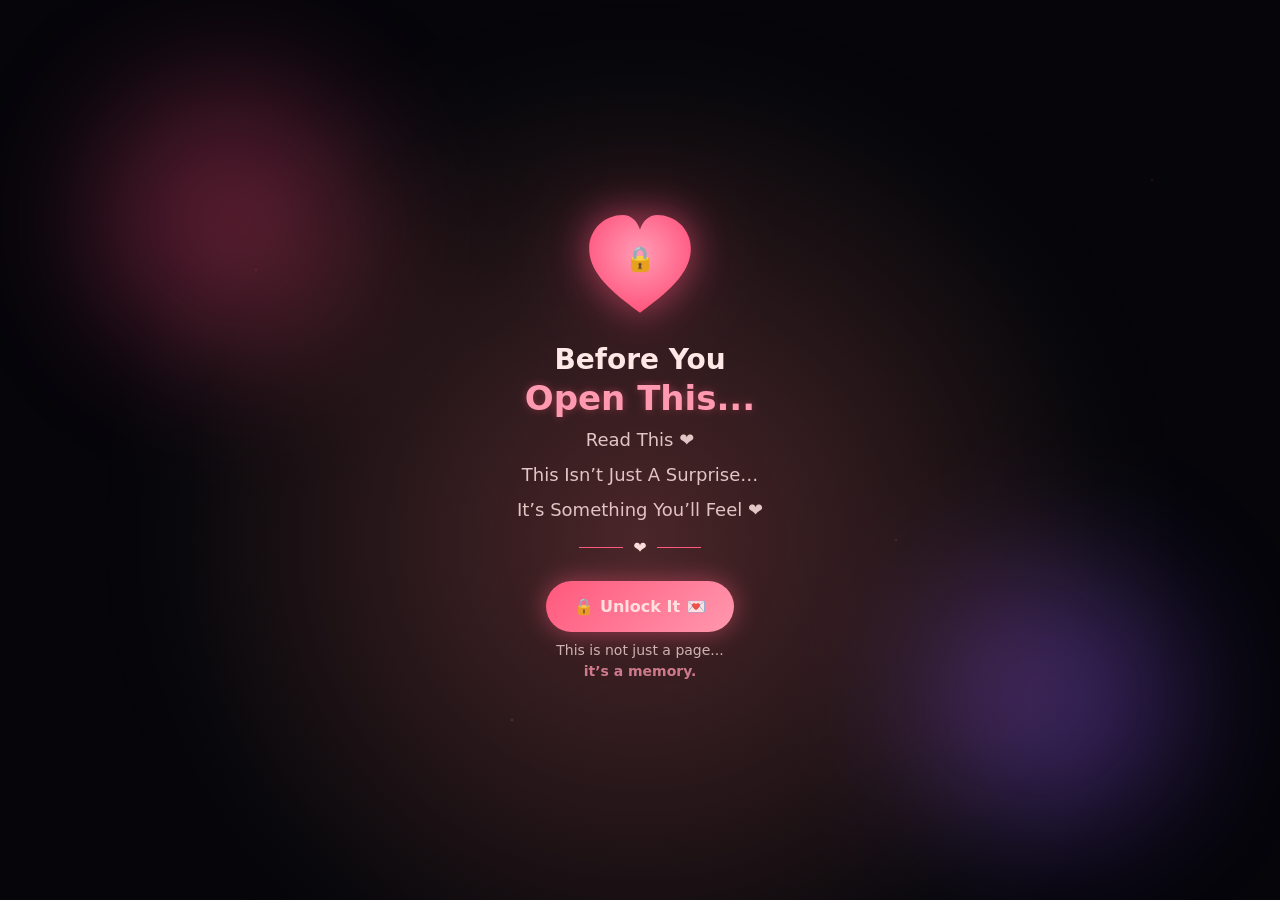
==== index.html @ d8cc1ef9 "Update index.html" ====
<!DOCTYPE html>
<html lang="en">
<head>
  <meta charset="UTF-8" />
  <meta name="viewport" content="width=device-width, initial-scale=1.0" />

  <title>For Priya ❤</title>

  <link rel="stylesheet" href="./css/intro.css" />
</head>
<body>
  <audio id="music" loop>
  <source src="./assets/audio/music.mp3" type="audio/mpeg">
</audio>
  <!-- SCREEN 1: LOCK -->
  <main id="lockScreen" class="screen lock-screen">
    <div class="bg-stars"></div>
    <div class="soft-glow glow-one"></div>
<div class="soft-glow glow-two"></div>
    <div class="flash" id="flash"></div>

<div class="heart-particles">
  <span>❤</span>
  <span>♡</span>
  <span>❤</span>
  <span>♡</span>
  <span>❤</span>
  <span>❤</span>
  <span>♡</span>
  <span>❤</span>
  <span>♡</span>
  <span>❤</span>
</div>

    <div class="lock-content">
      <div class="heart-lock">
        <div class="heart-shape">
  <svg viewBox="0 0 100 100" class="heart-svg">
    <defs>
      <radialGradient id="heartGrad" cx="50%" cy="40%" r="60%">
        <stop offset="0%" stop-color="#ff9fbd"/>
        <stop offset="100%" stop-color="#ff4d7d"/>
      </radialGradient>
    </defs>

   <path d="M50 91
  C21 70 9 56 9 39
  C9 23 22 12 36 12
  C43 12 48 17 50 24
  C52 17 57 12 64 12
  C78 12 91 23 91 39
  C91 56 79 70 50 91Z"
  fill="url(#heartGrad)"/>
  </svg>

  <div class="lock-icon">🔒</div>
</div>
        <div class="lock-icon">🔒</div>
      </div>
      <div class="confetti-layer">
  <span></span><span></span><span></span><span></span><span></span>
  <span></span><span></span><span></span><span></span><span></span>
  <span></span><span></span>
</div>

      <h1 class="hero-text">
  Before You<br><span>Open This...</span><br>
  <small>Read This ❤<br>This Isn’t Just A Surprise…<br>
It’s Something You’ll Feel ❤</small>
</h1>

      <div class="divider">
        <span></span>
        <b>❤</b>
        <span></span>
      </div>

      <button id="openBtn" class="primary-btn" type="button">
  🔒 Unlock It 💌
</button>

      <p class="emotional-line">
  This is not just a page...<br>
  <span>it’s a memory.</span>
</p>
    </div>
  </main>

  <!-- SCREEN 2: BIRTHDAY -->
  <section id="birthdayScreen" class="screen birthday-screen">
   <div class="cinematic-text">
  <p class="line1">Wait...</p>
  <p class="line2">This is not just a surprise</p>
  <p class="line3">It's something I made for you</p>

  <button id="boxBtn" class="box-btn" type="button" onclick="openBox()">
  🎁 Open The Box
</button>
</div>
    <div class="bg-stars"></div>

    <div class="balloon balloon-left"></div>
    <div class="balloon balloon-right"></div>
    <div class="balloon balloon-small-left"></div>
    <div class="balloon balloon-small-right"></div>

    <div class="birthday-content">
      <p class="top-label">WISHING YOU A VERY</p>

      <h2 class="birthday-title">
        Happy Birthday<br><span>Priya♡</span>
      </h2>

      <p class="birthday-line">
  Not just today...<br>
  every moment with you feels special 💖
</p>

    <div class="cake-wrap intro-svg-cake-wrap">
  <div class="intro-cake-card">
    <div class="intro-cake-stage" aria-label="Animated cake for Priya">
   <div class="cake">
        <div class="fuego"></div>
        <div class="fuego"></div>
        <div class="fuego"></div>
        <div class="fuego"></div>
        <div class="fuego"></div>
      </div>
      <svg id="cake" version="1.1" x="0px" y="0px" width="200px" height="500px" viewBox="0 0 200 500" enable-background="new 0 0 200 500" xml:space="preserve">
        <path fill="#a88679" d="M173.667-13.94c-49.298,0-102.782,0-147.334,0c-3.999,0-4-16.002,0-16.002
        c44.697,0,96.586,0,147.334,0C177.667-29.942,177.668-13.94,173.667-13.94z">
            <animate id="bizcocho_3" attributeName="d" calcMode="spline" keySplines="0 0 1 1; 0 0 1 1" begin="relleno_2.end" dur="0.3s" fill="freeze" values="
                              M173.667-13.94c-49.298,0-102.782,0-147.334,0c-3.999,0-4-16.002,0-16.002
        c44.697,0,96.586,0,147.334,0C177.667-29.942,177.668-13.94,173.667-13.94z
                              ;
                              M173.667,411.567c-47.995,12.408-102.955,12.561-147.334,0
        c-3.848-1.089-0.189-16.089,3.661-15.002c44.836,12.66,90.519,12.753,139.427,0.07
        C173.293,395.631,177.541,410.566,173.667,411.567z
                              ;
                              M173.667,427.569c-49.795,0-101.101,0-147.334,0c-3.999,0-4-16.002,0-16.002
        c46.385,0,97.539,0,147.334,0C177.668,411.567,177.667,427.569,173.667,427.569z
                              " />
        </path>
        <path fill="#8b6a60" d="M100-178.521c1.858,0,3.364,1.506,3.364,3.363c0,0,0,33.17,0,44.227
        c0,19.144,0,57.431,0,76.574c0,10.152,0,40.607,0,40.607c0,1.858-1.506,3.364-3.364,3.364l0,0c-1.858,0-3.364-1.506-3.364-3.364c0,0,0-30.455,0-40.607c0-19.144,0-57.432,0-76.575c0-11.057,0-44.226,0-44.226C96.636-177.015,98.142-178.521,100-178.521
        L100-178.521z">
            <animate id="relleno_2" attributeName="d" calcMode="spline" keySplines="0 0 1 1; 0 0 1 1; 0 0 0.58 1" begin="bizcocho_2.end" dur="0.5s" fill="freeze" values="
                              M100-178.521c1.858,0,3.364,1.506,3.364,3.363c0,0,0,33.17,0,44.227
        c0,19.144,0,57.431,0,76.574c0,10.152,0,40.607,0,40.607c0,1.858-1.506,3.364-3.364,3.364l0,0c-1.858,0-3.364-1.506-3.364-3.364c0,0,0-30.455,0-40.607c0-19.144,0-57.432,0-76.575c0-11.057,0-44.226,0-44.226C96.636-177.015,98.142-178.521,100-178.521
        L100-178.521z
                              ;
                              M100,267.257c1.858,0,3.364,1.506,3.364,3.363c0,0,0,33.17,0,44.227
        c0,19.143,0,57.43,0,76.574c0,10.151,0,40.606,0,40.606c0,1.858-1.506,3.364-3.364,3.364l0,0c-1.858,0-3.364-1.506-3.364-3.364
        c0,0,0-30.455,0-40.606c0-19.145,0-57.432,0-76.576c0-11.057,0-44.225,0-44.225C96.636,268.763,98.142,267.257,100,267.257
        L100,267.257z
                              ;
                              M93.928,405.433c-0.655,6.444-0.102,9.067,2.957,11.798c0,0,8.083,5.571,16.828,3.503
        c18.629-4.406,43.813,6.194,50.792,7.791c14.75,3.375,9.162,6.867,9.162,6.867c-2.412,2.258-58.328,0-73.667,0l0,0
        c-1.858,0-69.995,2.133-73.667,0c0,0-3.337-2.439,6.172-5.992c11.375-4.25,52.875,8.822,47.139-9.442
        c-6.333-20.167,5.226-21.514,5.226-21.514c3.435-0.915,12.78-6.663,10.923-0.546L93.928,405.433z
                              ;
                              M102.242,427.569c5.348,0,14.079,0,17.462,0c0,0,17.026,0,27.504,0
        c19.143,0,20.39-3.797,26.459,0c3,1.877,0,7.823,0,7.823c-2.412,2.258-58.328,0-73.667,0l0,0c-1.858,0-67.187,0-73.667,0
        c0,0-4.125-4.983,0-7.823c5.201-3.58,16.085,0,23.725,0c8.841,0,20.762,0,20.762,0c3.686,0,8.597,0,19.511,0H102.242z
                              " />
        </path>
        <path fill="#a88679" d="M173.667-15.929c-46.512,0-105.486,0-147.334,0c-3.999,0-4-16.002,0-16.002
        c43.566,0,97.96,0,147.334,0C177.667-31.931,177.666-15.929,173.667-15.929z">
            <animate id="bizcocho_2" attributeName="d" calcMode="spline" keySplines="0 0 1 1; 0 0 1 1; 0.25 0 0.58 1" begin="relleno_1.end" dur="0.5s" fill="freeze" values="
                              M173.667-15.929c-46.512,0-105.486,0-147.334,0c-3.999,0-4-16.002,0-16.002
        c43.566,0,97.96,0,147.334,0C177.667-31.931,177.666-15.929,173.667-15.929z
                              ;
                              M173.434,445.393c-47.269,8.001-105.245,8.001-147.334,0c-3.929-0.747-0.692-16.543,3.243-15.824
        c43.828,8.001,92.165,8.001,140.739,0C174.029,428.918,177.377,444.726,173.434,445.393z
                              ;
                              M173.667,449.514c-47.576-5.454-102.799-5.744-147.333,0c-3.966,0.512-3.938-15.297,0-16.002
        c43.683-7.823,97.646-8.026,147.333,0C177.616,434.15,177.642,449.969,173.667,449.514z
                              ;
                              M173.667,451.394c-49.298,0-102.782,0-147.334,0c-3.999,0-4-16.002,0-16.002
        c44.697,0,96.586,0,147.334,0C177.667,435.392,177.668,451.394,173.667,451.394z
                              " />
        </path>
        <path fill="#8b6a60" d="M101.368-73.685c0,12.164,0,15.18,0,28.519c0,22.702,0-13.661,0,8.304c0,14.48,0,18.233,0,30.512
        c0,1.753-2.958,1.847-2.958,0c0-12.68,0-16.277,0-30.401c0-21.983,0,11.66,0-8.305c0-13.027,0-15.992,0-28.628
        C98.411-75.883,101.368-75.592,101.368-73.685z">
            <animate id="relleno_1" attributeName="d" calcMode="spline" keySplines="0 0 1 1; 0 0 1 1; 0 0 0.6 1" begin="bizcocho_1.end" dur="0.5s" fill="freeze" values="
                              M101.368-73.685c0,12.164,0,15.18,0,28.519c0,22.702,0-13.661,0,8.304c0,14.48,0,18.233,0,30.512
        c0,1.753-2.958,1.847-2.958,0c0-12.68,0-16.277,0-30.401c0-21.983,0,11.66,0-8.305c0-13.027,0-15.992,0-28.628
        C98.411-75.883,101.368-75.592,101.368-73.685z
                              ;
                              M101.368,350.885c0,12.164,0,65.18,0,78.518c0,22.703,0-33.66,0-11.695c0,14.48,0,28.232,0,40.512
        c0,1.753-2.958,1.847-2.958,0c0-12.68,0-26.277,0-40.402c0-21.982,0,31.66,0,11.695c0-13.027,0-65.992,0-78.627
        C98.411,348.686,101.368,348.977,101.368,350.885z
                              ;
                              M128.38,447.567c37.626,6.312,39.303,13.658,26.833,12.833c-22.653-1.499-13.636-0.831-23.302-0.831
        c-14.48,0-17.884,0-30.163,0c-2.087,0-2.068,0-3.915,0c-13.333,0-8.963,0-23.088,0c-11.668,0-14.062,5.995-27.532,1.164
        c-12.629-4.529,38.667-3.167,46.833-17.333C100.077,432.94,105.546,443.736,128.38,447.567z
                              ;
                              M173.667,451.394c2.875,0,2.997,9.257,0,9.131c-22.662-0.956-32.09-0.956-41.756-0.956
        c-14.48,0-17.884,0-30.163,0c-2.087,0-2.068,0-3.915,0c-13.333,0-8.963,0-23.088,0c-11.668,0-34.99-0.294-48.412,1.831
        c-4.109,0.65-3.01-10.006,0-10.006C37.129,451.394,149.379,451.394,173.667,451.394z
                              " />
        </path>
        <path fill="#a88679" d="M173.667,21.571c-33.174,0-111.467,0-147.334,0c-4,0-4-16.002,0-16.002c39.836,0,105.982,0,147.334,0
        C177.668,5.569,177.667,21.571,173.667,21.571z">
            <animate id="bizcocho_1" attributeName="d" calcMode="spline" keySplines="0 0 1 1; 0 0 1 1; 0 0 1 1; 0.25 0 1 1; 0 0 1 1; 0.25 0 0.6 1" begin="4s" dur="0.8s" fill="freeze" values="
                              M173.667,21.571c-33.174,0-111.467,0-147.334,0c-4,0-4-16.002,0-16.002c39.836,0,105.982,0,147.334,0
        C177.668,5.569,177.667,21.571,173.667,21.571z
                              ;
                              M173.667,459.569c-33.197,16.002-110.782,16.002-147.334,0c-3.664-1.604,1.614-15.617,5.337-14.153
        c40.702,16.002,94.289,16.104,136.505,0.103C171.917,444.1,177.271,457.832,173.667,459.569z
                              ;
                              M171.817,475.571c-39.361-3.001-105.438-2.571-143.556,0c-3.991,0.27-7.377-14.736-3.387-15.014
        c41.553-2.888,104.421-3.121,150.51-0.233C179.378,460.574,175.806,475.875,171.817,475.571z
                              ;
                              M171.817,459.564c-38.8-12.188-104.504-13.762-143.556,0c-3.772,1.329-7.961-12.604-4.178-13.905
        c40.864-14.064,105.114-15.52,151.918-0.973C179.822,445.874,175.634,460.762,171.817,459.564z
                              ;
                              M173.667,475.571c-46.376-5.005-105.924-4.003-147.334,0c-3.981,0.385-3.479-15.421,0.479-16.002
        c43.087-6.327,97.705-7.083,146.855,0.438C177.621,460.613,177.644,476,173.667,475.571z
                              ;
                              M173.667,474.117c-46.376,1.866-105.638,2.01-147.334,0c-3.995-0.192-3.52-16.144,0.479-16.002
        c43.794,1.55,96.341,1.541,145.723,0C176.532,457.99,177.663,473.956,173.667,474.117z
                              ;
                              M173.667,475.571c-46.512,0-105.486,0-147.334,0c-3.999,0-4-16.002,0-16.002c43.566,0,97.96,0,147.334,0
        C177.667,459.569,177.666,475.571,173.667,475.571z
                              " />
        </path>
        <path fill="#fefae9" d="M104.812,113.216c0,3.119-2.164,5.67-4.812,5.67c-2.646,0-4.812-2.551-4.812-5.67c0-5.594,0-16.782,0-22.375
      c0-5.143,0-15.427,0-20.568c0-7.333,0-21.998,0-29.33c0-5.523,0-16.569,0-22.092c0-3.295,0-9.885,0-13.181
      C95.188,2.551,97.353,0,100,0c2.648,0,4.812,2.551,4.812,5.669c0,3.248,0,9.743,0,12.991c0,5.428,0,16.284,0,21.711
      c0,7.618,0,22.854,0,30.472c0,4.952,0,14.854,0,19.807C104.812,96.292,104.812,107.576,104.812,113.216z">
            <animate id="crema" attributeName="d" calcMode="spline" keySplines="0 0 1 1; 0 0 1 1; 0 0 1 1; 0.25 0 1 1; 0 0 1 1; 0 0 0.58 1" begin="bizcocho_3.end" dur="2s" fill="freeze" values="
                              M104.812,113.216c0,3.119-2.164,5.67-4.812,5.67c-2.646,0-4.812-2.551-4.812-5.67c0-5.594,0-16.782,0-22.375
      c0-5.143,0-15.427,0-20.568c0-7.333,0-21.998,0-29.33c0-5.523,0-16.569,0-22.092c0-3.295,0-9.885,0-13.181
      C95.188,2.551,97.353,0,100,0c2.648,0,4.812,2.551,4.812,5.669c0,3.248,0,9.743,0,12.991c0,5.428,0,16.284,0,21.711
      c0,7.618,0,22.854,0,30.472c0,4.952,0,14.854,0,19.807C104.812,96.292,104.812,107.576,104.812,113.216z
                              ;
                              M104.812,405.897c0,3.119-2.164,5.67-4.812,5.67c-2.646,0-4.812-2.551-4.812-5.67c0-5.594,0-16.782,0-22.376
      c0-5.143,0-15.426,0-20.568c0-7.332,0-21.997,0-29.33c0-5.522,0-16.568,0-22.092c0-3.295,0-9.885,0-13.181
      c0-3.118,2.165-5.669,4.812-5.669c2.648,0,4.812,2.551,4.812,5.669c0,3.247,0,9.743,0,12.991c0,5.428,0,16.283,0,21.711
      c0,7.618,0,22.854,0,30.473c0,4.951,0,14.854,0,19.807C104.812,388.972,104.812,400.256,104.812,405.897z
                              ;
                              M111.873,411.567c-3.119,0-9.226,0-11.874,0c-2.646,0-7.748,0-10.867,0c-7.086,0-12.698,0-18.292,0
      c-6.592,0-12.871,7.371-19.166,3.008c-10.043-6.961-7.776-10.169,2.991-17.745c12.61-8.873,27.713,1.994,25.919-7.531
      c-2.589-13.742,11.008-14.513,11.365-17.789c0.441-4.051,4.235-11.107,8.051-8.175c3.113,2.393,1.007,8.008,0,13.159
      c-1.871,9.569,8.058,2.113,9.494,14.155c2.592,21.732,21.184-0.675,29.309,7.976c5.216,5.553,18.413,5.552,15.426,12.942
      c-3.131,7.745-15.825-4.369-23.8,2.903C126.261,418.271,118.301,411.567,111.873,411.567z
                              ;
                              M111.873,411.567c-3.119,0-9.226,0-11.874,0c-2.646,0-9.734,4.069-12.853,4.069
      c-7.086,0-10.712-4.069-16.306-4.069c-6.592,0-12.12,6.013-19.166,3.008c-7.053-3.008-7.458,2.026-18.659,1.165
      c-6.832-0.525-7.522-3.034-7.533-6.265c-0.037-10.336,22.073-2.452,36.613-2.628c10.234-0.124,19.856-1.439,37.905-2.102
      c16.642-0.61,32.699,1.552,46.009,1.927c12.438,0.351,29.663-8.99,31.532,3.315c0.773,5.093-5.605,3.342-11.211,9.579
      c-5.093,5.667-7.59-4.605-12.965-3.832c-8.269,1.189-14.962-8.537-22.937-1.265C126.261,418.271,118.301,411.567,111.873,411.567z
                              ;
                              M110.946,413.652c-2.904-1.137-8.405-2.748-12.446-0.97c-6.099,2.685-7.273,10.358-13.253,8.242
      c-7.843-2.775-8.953-5.008-14.546-5.01c-24.653-0.011-4.849,26.507-18.264,26.507c-12.377,0,5.791-33.537-19.422-26.682
      c-7.703,2.095-9.806-0.942-9.817-4.173c-0.037-10.336,24.357-4.544,38.897-4.72c10.234-0.124,19.856-1.439,37.905-2.102
      c16.642-0.61,32.699,1.552,46.009,1.927c12.438,0.351,28.973-8.865,31.532,3.315c1.449,6.896,0.318,15.624-3.874,15.624
      c-7.619,0-1.788-15.192-19.243-7.111c-7.581,3.51-15.963-9.738-26.669,1.066C120.644,426.744,118.381,416.561,110.946,413.652z
                              ;
                              M111.547,413.9c-2.969-0.956-8.775-0.949-13.167-0.5c-14.667,1.5-8.325,16.508-14.667,16.666
      c-6.667,0.166-0.167-13.5-13.013-14.151c-30.471-1.545-5.572,46.651-18.987,46.651c-12.377,0,10.333-50.166-18.667-44.5
      c-7.835,1.531-9.537-1.417-9.548-4.647c-0.037-10.336,23.675-5.177,38.215-5.353c10.234-0.124,20.618-1.671,38.667-2.333
      c16.642-0.61,32.023,1.458,45.333,1.833c12.438,0.351,33.819-8.431,33.199,4.001c-0.532,10.666,0.414,26.166-5.245,25.833
      c-7.606-0.447-2.954-31.5-19.243-18.899c-7.985,6.177-17.658-5.969-27.377,5.732C118.88,434.066,121.38,417.067,111.547,413.9z
                              ;
                              M111.547,415.233c-6.667-0.834-9.667,4.667-13.833,3.333c-19.649-6.291-8.158,22.176-14.5,22.334
      c-6.667,0.166,2.833-18-13.333-22.167c-29.544-7.615-9.667,43.833-20.167,43.833c-10.333,0,8.004-55.006-16.833-39
      c-7.5,4.833-9.508-3.78-9.299-7.004c0.799-12.329,23.592-7.153,38.132-7.329c10.234-0.124,20.238-1.505,38.287-2.167
      c16.642-0.61,32.903,1.125,46.213,1.5c12.438,0.351,35.058-5.579,31.863,6.451c-5.532,20.833,1.25,28.216-4.409,27.883
      c-7.606-0.447-6.058-37.895-20.62-23.333c-10.167,10.166-15.972-0.747-25,12C119.547,443.568,121.798,416.515,111.547,415.233z
                              " />
        </path>
        <rect x="10" y="475.571" fill="#fefae9" width="180" height="4" />
      </svg>
      <div class="cake-sparkles">
  <span></span><span></span><span></span><span></span><span></span>
  <span></span><span></span><span></span>
</div>

    </div>
  </div>
</div>

      <button id="mainBtn" class="main-btn">
        Open Main Surprise 🎁
      </button>

      <p class="tiny-note birthday-note">Something amazing is inside ❤</p>
    </div>
  </section>

  <script src="./js/intro.js"></script>
</body>
</html>
---- css/intro.css ----
/* RESET */
*{
  margin:0;
  padding:0;
  box-sizing:border-box;
  font-family:system-ui,-apple-system,sans-serif;
}

body{
  background:#05050a;
  color:#fff;
  overflow:hidden;
}

/* COMMON SCREEN */
.screen{
  position:fixed;
  inset:0;
  display:flex;
  align-items:center;
  justify-content:center;
  text-align:center;
  overflow:hidden;
}

/* BACKGROUND */
.bg-stars{
  position:absolute;
  inset:0;
  background-image:
    radial-gradient(2px 2px at 20% 30%, #ff4d7d, transparent),
    radial-gradient(2px 2px at 70% 60%, #ff9fbd, transparent),
    radial-gradient(2px 2px at 40% 80%, #fff, transparent),
    radial-gradient(2px 2px at 90% 20%, #ff4d7d, transparent);
  opacity:.15;
  animation:floatStars 10s linear infinite;
}

@keyframes floatStars{
  from{transform:translateY(0);}
  to{transform:translateY(-40px);}
}

.soft-glow{
  position:absolute;
  width:260px;
  height:260px;
  border-radius:50%;
  filter:blur(70px);
  opacity:.35;
  pointer-events:none;
}

.glow-one{
  top:10%;
  left:8%;
  background:#ff4d7d;
  animation:glowMoveOne 7s ease-in-out infinite;
}

.glow-two{
  bottom:8%;
  right:8%;
  background:#9b5cff;
  animation:glowMoveTwo 8s ease-in-out infinite;
}

@keyframes glowMoveOne{
  0%,100%{transform:translate(0,0) scale(1);}
  50%{transform:translate(30px,20px) scale(1.15);}
}

@keyframes glowMoveTwo{
  0%,100%{transform:translate(0,0) scale(1);}
  50%{transform:translate(-25px,-20px) scale(1.1);}
}

/* LOCK SCREEN */
.lock-screen{
  transition:opacity .65s ease, transform .65s ease, filter .65s ease;
}

.lock-screen.hide-lock{
  opacity:0;
  transform:scale(1.05);
  filter:blur(10px);
  pointer-events:none;
}

.lock-content{
  position:relative;
  z-index:2;
  max-width:330px;
  padding:20px;
}

.hero-text{
  font-weight:700;  
  font-size:28px;
  line-height:1.25;
  margin-bottom:12px;
}
.hero-text small{
  font-size:16px;
  opacity:.65;
}

.hero-text span{
  font-size:34px;
  color:#ff9fbd;
  text-shadow:0 0 8px rgba(255,77,125,.4);
}

.hero-text small{
  font-size:18px;
  font-weight:500;
  opacity:.85;
}

.divider{
  display:flex;
  align-items:center;
  justify-content:center;
  gap:10px;
  margin:14px 0 16px;
}

.divider span{
  width:44px;
  height:1px;
  background:#ff4d7d;
}

.emotional-line{
  margin:8px 0 18px;
  font-size:14px;
  line-height:1.5;
  opacity:.75;
}

.emotional-line span{
  color:#ff9fbd;
  font-weight:700;
}

.primary-btn{
  margin-top:8px;
  padding:16px 28px;
  border:none;
  border-radius:999px;
  background:linear-gradient(135deg,#ff4d7d,#ff9fbd);
  color:#fff;
  font-size:16px;
  font-weight:800;
  cursor:pointer;

  box-shadow:0 0 25px rgba(255,77,125,.5);

  /* 👇 NEW */
  transform:translateY(0);
  transition:all .25s ease;

  animation:buttonGlow 2s ease-in-out infinite;
}
.primary-btn:hover{
  transform:translateY(-3px) scale(1.03);
  box-shadow:0 12px 40px rgba(255,77,125,.7);
}

.primary-btn:active{
  transform:translateY(2px) scale(.97);
}

@keyframes buttonGlow{
  0%,100%{box-shadow:0 0 25px rgba(255,77,125,.5);}
  50%{box-shadow:0 0 45px rgba(255,77,125,.9);}
}

.tiny-note{
  font-size:12px;
  margin-top:12px;
  opacity:.65;
}

/* FLOATING HEARTS */
.heart-particles span{
  position:absolute;
  bottom:-40px;
  color:#ff9fbd;
  font-size:18px;
  opacity:.45;
   animation:heartFloat 7s linear infinite, heartScale 3s ease-in-out infinite;
}

.heart-particles span:nth-child(1){left:12%;animation-delay:.5s;}
.heart-particles span:nth-child(2){left:30%;animation-delay:1.6s;}
.heart-particles span:nth-child(3){left:52%;animation-delay:2.4s;}
.heart-particles span:nth-child(4){left:74%;animation-delay:3.2s;}
.heart-particles span:nth-child(5){left:88%;animation-delay:4.1s;}

@keyframes heartFloat{
  0%{transform:translateY(0) scale(.8) rotate(0deg);opacity:0;}
  20%{opacity:.6;}
  100%{transform:translateY(-110vh) scale(1.4) rotate(18deg);opacity:0;}
}
@keyframes heartScale{
  0%,100%{ transform:scale(.9); }
  50%{ transform:scale(1.2); }
}

/* BIRTHDAY SCREEN */
.birthday-screen{
  opacity:0;
  pointer-events:none;
  transform:scale(1.05);
  transition:.6s ease;
}

.birthday-screen.show{
  opacity:1;
  pointer-events:auto;
  transform:scale(1);
}

.cinematic-text{
  position:absolute;
  z-index:5;
  text-align:center;
}

.cinematic-text.hide{
  opacity:0;
  pointer-events:none;
  transition:opacity .5s ease;
}

.cinematic-text p{
  opacity:0;
  transform:translateY(20px);
  font-size:18px;
  margin:8px 0;
  animation:fadeLine 1s ease forwards;
}

.line1{animation-delay:.3s;}
.line2{animation-delay:1.2s;}
.line3{animation-delay:2.2s;}

@keyframes fadeLine{
  to{
    opacity:1;
    transform:translateY(0);
  }
}

.birthday-content{
  position:relative;
  z-index:10;
  opacity:0;
  width:100%;
  max-width:360px;
  min-height:100vh;
  padding:22px 18px;
  margin:0 auto;
  display:flex;
  flex-direction:column;
  align-items:center;
  justify-content:center;
  transition:opacity .6s ease;
}

.birthday-content.show{
  opacity:1;
}

.top-label{
  font-size:11px;
  letter-spacing:2px;
  opacity:.7;
}

.birthday-title{
  font-size:34px;
  line-height:1.15;
  margin:8px 0;
  text-shadow:0 0 20px rgba(255,77,125,.45);
}

.birthday-title span{
  color:#ff9fbd;
}

.birthday-line{
  font-size:14px;
  line-height:1.45;
  opacity:.78;
  margin-bottom:14px;
}

/* HIDE OLD BALLOONS */
.balloon{
  display:none;
}

/* FLASH */
.flash{
  position:fixed;
  inset:0;
  background:#fff;
  opacity:0;
  pointer-events:none;
  z-index:999;
}

.flash.active{
  animation:flashAnim .5s ease;
}

@keyframes flashAnim{
  0%{opacity:0;}
  30%{opacity:.12;}
  100%{opacity:0;}
}

/* SVG CAKE */
.intro-svg-cake-wrap{
  width:100%;
  display:flex;
  justify-content:center;
  align-items:center;
  margin:14px 0 34px !important;
}

.intro-cake-card{
  width:100%;
  display:flex;
  justify-content:center;
  align-items:center;
}

.intro-cake-stage{
  position:relative;
  width:240px;
  height:290px;
  margin:0 auto;
  overflow:visible !important;
  filter:
    drop-shadow(0 0 24px rgba(255,77,125,.38))
    drop-shadow(0 20px 34px rgba(0,0,0,.65));
  animation:none !important;
  transition:transform 1.2s cubic-bezier(.2,.8,.2,1);
}

.intro-cake-stage.zoom{
  transform:scale(1.08);
}

.intro-cake-stage.glow::after{
  content:"";
  position:absolute;
  left:50%;
  top:105px;
  transform:translateX(-50%);
  width:150px;
  height:90px;
  background:radial-gradient(circle, rgba(255,180,120,.45), transparent 70%);
  filter:blur(20px);
  pointer-events:none;
  z-index:20;
  opacity:0;
  animation:lightFade .8s forwards;
}

@keyframes lightFade{
  to{opacity:1;}
}

.intro-cake-stage svg{
  width:200px;
  height:500px;
  display:block;
  position:absolute;
  left:50%;
  top:0;
  transform:translateX(-50%) translateY(-620px) scale(1.38);
  transform-origin:center top;
  animation:none;
}

.intro-cake-stage.start svg{
  animation:cakeDropIn 2s cubic-bezier(.18,.9,.25,1.15) forwards;
}

@keyframes cakeDropIn{
  0%{
    transform:translateX(-50%) translateY(-620px) scale(1.38);
    opacity:0;
  }
  60%{
    transform:translateX(-50%) translateY(-385px) scale(1.38);
    opacity:1;
  }
  78%{
    transform:translateX(-50%) translateY(-410px) scale(1.38);
  }
  100%{
    transform:translateX(-50%) translateY(-395px) scale(1.38);
    opacity:1;
  }
}

/* CANDLE */
.intro-cake-stage > .cake{
  background:#fff !important;
  border-radius:10px !important;
  position:absolute !important;
  top:128px !important;
  left:50% !important;
  width:6px !important;
  height:42px !important;
  margin-left:-3px !important;
  transform:translateY(-180px);
  opacity:0;
  z-index:80 !important;
  overflow:visible !important;
}

.intro-cake-stage > .cake.drop{
  animation:candleDrop 1s cubic-bezier(.18,.9,.25,1.15) forwards;
}

@keyframes candleDrop{
  0%{
    transform:translateY(-180px);
    opacity:0;
  }
  70%{
    transform:translateY(4px);
    opacity:1;
  }
  100%{
    transform:translateY(0);
    opacity:1;
  }
}

.intro-cake-stage > .cake::before,
.intro-cake-stage > .cake::after{
  content:"";
  position:absolute;
  width:100%;
  height:2px;
  background:rgba(255,0,0,.45);
  left:0;
}

.intro-cake-stage > .cake::before{top:25%;}
.intro-cake-stage > .cake::after{top:45%;}

/* REALISTIC FLAME */
.intro-cake-stage > .cake .fuego{
  position:absolute;
  top:-26px;
  left:50%;
  width:12px;
  height:26px;
  margin-left:-6px;
  border-radius:50% 50% 45% 45%;
  background:
    radial-gradient(circle at 50% 25%, #fff9c4 0%, #ffd54f 25%, #ff8a65 55%, rgba(255,90,120,0.6) 75%, transparent 100%);
  filter:blur(.4px);
  box-shadow:
    0 0 10px rgba(255,200,120,.9),
    0 0 22px rgba(255,120,80,.6),
    0 0 36px rgba(255,80,60,.35);
  transform-origin:center bottom;
  opacity:0;
  z-index:90;
}

.intro-cake-stage > .cake.drop .fuego{
  opacity:1;
}

.intro-cake-stage > .cake.drop .fuego:nth-child(1){
  animation:flameA .32s infinite ease-in-out alternate;
}
.intro-cake-stage > .cake.drop .fuego:nth-child(2){
  animation:flameB .28s infinite ease-in-out alternate;
}
.intro-cake-stage > .cake.drop .fuego:nth-child(3){
  animation:flameC .36s infinite ease-in-out alternate;
}
.intro-cake-stage > .cake.drop .fuego:nth-child(4){
  animation:flameB .24s infinite ease-in-out alternate;
}
.intro-cake-stage > .cake.drop .fuego:nth-child(5){
  animation:flameA .40s infinite ease-in-out alternate;
}

@keyframes flameA{
  0%{
    transform:scaleY(.85) scaleX(.9) translateY(0);
    opacity:.85;
    filter:brightness(1);
  }
  50%{
    transform:scaleY(1.2) scaleX(1.05) translateY(-2px);
    opacity:1;
    filter:brightness(1.2);
  }
  100%{
    transform:scaleY(.9) scaleX(.95) translateY(1px);
    opacity:.9;
  }
}

@keyframes flameB{
  0%{
    transform:scaleY(.9) scaleX(1) translateY(0);
    opacity:.8;
  }
  50%{
    transform:scaleY(1.3) scaleX(.95) translateY(-3px);
    opacity:1;
  }
  100%{
    transform:scaleY(.85) scaleX(1.05) translateY(1px);
    opacity:.85;
  }
}

@keyframes flameC{
  0%{
    transform:scaleY(.8) scaleX(.9) translateY(0);
    opacity:.75;
  }
  50%{
    transform:scaleY(1.4) scaleX(1.1) translateY(-4px);
    opacity:1;
  }
  100%{
    transform:scaleY(.9) scaleX(.95) translateY(1px);
    opacity:.85;
  }
}

/* BUTTON */
.main-btn{
  margin-top:44px !important;
  padding:16px 28px !important;
  border:none !important;
  border-radius:999px !important;
  background:linear-gradient(135deg,#ff4d7d,#ff9fbd) !important;
  color:#fff !important;
  font-size:16px !important;
  font-weight:800 !important;
  cursor:pointer !important;
  display:none;
  box-shadow:0 0 30px rgba(255,77,125,.55) !important;
}

.main-btn.show{
  display:inline-block !important;
  animation:buttonPulse 2s ease-in-out infinite !important;
}

@keyframes buttonPulse{
  0%,100%{box-shadow:0 0 25px rgba(255,77,125,.45);}
  50%{box-shadow:0 0 45px rgba(255,77,125,.8);}
}

.birthday-note{
  margin-top:10px;
}

/* EXIT */
body.page-exit{
  animation:pageExit .65s ease forwards;
}

@keyframes pageExit{
  to{
    opacity:0;
    transform:scale(1.04);
    filter:blur(8px);
  }
}

/* ================= FINAL FIX BLOCK ================= */

/* SMALL MOBILE */
@media(max-width:380px){
  .birthday-title{
    font-size:30px;
  }

  .intro-cake-stage{
    width:220px;
    height:270px;
  }

  .intro-cake-stage svg{
    transform:translateX(-50%) translateY(-395px) scale(1.3);
  }

  .intro-cake-stage > .cake{
    top:132px !important;
  }
}

/* ===== CELEBRATION GLOW (ONLY ONE VERSION) ===== */
body::after{
  content:"";
  position:fixed;
  inset:0;
  background:
    radial-gradient(circle at 50% 60%, rgba(255,77,125,.18), transparent 55%),
    radial-gradient(circle at 50% 60%, rgba(255,210,120,.12), transparent 65%);
  pointer-events:none;
  animation:celebrationPulse 5s ease-in-out infinite;
}

@keyframes celebrationPulse{
  0%,100%{ opacity:.6; }
  50%{ opacity:1; }
}

/* ===== CONFETTI (GLOBAL, NOT INSIDE MEDIA QUERY) ===== */
.confetti-layer{
  position:fixed;
  inset:0;
  pointer-events:none;
  overflow:hidden;
  z-index:3;
}

.confetti-layer span{
  position:absolute;
  top:-20px;
  width:8px;
  height:14px;
  border-radius:2px;
  opacity:.9;
  animation:confettiFall linear infinite;
}

/* positions + colors */
.confetti-layer span:nth-child(1){left:8%;  background:#ff4d7d; animation-duration:6s; animation-delay:.5s;}
.confetti-layer span:nth-child(2){left:18%; background:#ffd36a; animation-duration:7s; animation-delay:1.2s;}
.confetti-layer span:nth-child(3){left:28%; background:#6ad8ff; animation-duration:5.5s; animation-delay:.8s;}
.confetti-layer span:nth-child(4){left:38%; background:#ff9fbd; animation-duration:6.8s; animation-delay:1.6s;}
.confetti-layer span:nth-child(5){left:48%; background:#9b5cff; animation-duration:7.2s; animation-delay:.3s;}
.confetti-layer span:nth-child(6){left:58%; background:#ffd36a; animation-duration:6.2s; animation-delay:1.1s;}
.confetti-layer span:nth-child(7){left:68%; background:#6ad8ff; animation-duration:5.8s; animation-delay:.6s;}
.confetti-layer span:nth-child(8){left:78%; background:#ff4d7d; animation-duration:6.5s; animation-delay:1.4s;}
.confetti-layer span:nth-child(9){left:88%; background:#ff9fbd; animation-duration:7s; animation-delay:.9s;}
.confetti-layer span:nth-child(10){left:22%; background:#9b5cff; animation-duration:6.4s; animation-delay:1.7s;}
.confetti-layer span:nth-child(11){left:62%; background:#ffd36a; animation-duration:5.9s; animation-delay:.2s;}
.confetti-layer span:nth-child(12){left:82%; background:#6ad8ff; animation-duration:6.7s; animation-delay:1.3s;}

@keyframes confettiFall{
  0%{ transform:translateY(-10px) rotate(0deg); opacity:0; }
  10%{ opacity:1; }
  100%{ transform:translateY(110vh) rotate(360deg); opacity:0; }
}
/* ===== FINAL POLISH: CAKE SPARKLES ===== */
.cake-sparkles{
  position:absolute;
  left:50%;
  top:135px;
  width:190px;
  height:120px;
  transform:translateX(-50%);
  pointer-events:none;
  z-index:95;
}

.cake-sparkles span{
  position:absolute;
  width:5px;
  height:5px;
  border-radius:50%;
  background:#ffe6a7;
  box-shadow:0 0 14px rgba(255,220,140,.9);
  opacity:0;
  animation:sparklePop 1.8s ease-in-out infinite;
  animation-delay:4.1s;
}

.cake-sparkles span:nth-child(1){left:14%; top:20%;}
.cake-sparkles span:nth-child(2){left:28%; top:5%; animation-delay:4.3s;}
.cake-sparkles span:nth-child(3){left:46%; top:18%; animation-delay:4.5s;}
.cake-sparkles span:nth-child(4){left:66%; top:8%; animation-delay:4.2s;}
.cake-sparkles span:nth-child(5){left:80%; top:28%; animation-delay:4.6s;}
.cake-sparkles span:nth-child(6){left:22%; top:62%; animation-delay:4.4s;}
.cake-sparkles span:nth-child(7){left:58%; top:58%; animation-delay:4.7s;}
.cake-sparkles span:nth-child(8){left:74%; top:70%; animation-delay:4.25s;}

@keyframes sparklePop{
  0%,100%{
    transform:scale(0);
    opacity:0;
  }
  35%{
    transform:scale(1.3);
    opacity:1;
  }
  70%{
    transform:scale(.6);
    opacity:.45;
  }
}

/* soft light under cake */
.intro-cake-stage::before{
  content:"";
  position:absolute;
  left:50%;
  bottom:26px;
  width:150px;
  height:28px;
  transform:translateX(-50%);
  background:radial-gradient(ellipse, rgba(255,160,190,.35), transparent 70%);
  filter:blur(10px);
  z-index:1;
  pointer-events:none;
}

/* smoother button premium touch */
.main-btn{
  letter-spacing:.2px !important;
  transition:transform .25s ease, box-shadow .25s ease !important;
}

.main-btn:active{
  transform:scale(.97) !important;
}
/* GIFT BOX BUTTON */
.box-btn{
  opacity:0;
  margin-top:24px;
  padding:15px 28px;
  border:0;
  border-radius:999px;
  color:#fff;
  font-size:16px;
  font-weight:800;
  cursor:pointer;
  background:linear-gradient(135deg,#ff4d7d,#ffd36a);
  box-shadow:
    0 0 25px rgba(255,77,125,.45),
    0 0 45px rgba(255,210,120,.25);
  animation:boxBtnReveal .7s ease forwards;
  animation-delay:3.1s;
}

@keyframes boxBtnReveal{
  from{
    opacity:0;
    transform:translateY(16px) scale(.92);
  }
  to{
    opacity:1;
    transform:translateY(0) scale(1);
  }
}

.box-btn:active{
  transform:scale(.96);
}
.cinematic-text{
  pointer-events:auto !important;
}

.box-btn{
  pointer-events:auto !important;
  position:relative;
  z-index:9999;
}
/* FIX: invisible birthday content should not block Open The Box button */
.birthday-content{
  pointer-events:none !important;
}

.birthday-content.show{
  pointer-events:auto !important;
}

/* keep cinematic text/button above everything until clicked */
.cinematic-text{
  z-index:99999 !important;
  pointer-events:auto !important;
}

.box-btn{
  position:relative !important;
  z-index:100000 !important;
  pointer-events:auto !important;
}
/* MOBILE CLICK FIX */
.birthday-content{
  pointer-events:none !important;
}

.birthday-content.show{
  pointer-events:auto !important;
}

.cinematic-text{
  z-index:999999 !important;
  pointer-events:auto !important;
}

.box-btn{
  position:relative !important;
  z-index:1000000 !important;
  pointer-events:auto !important;
  touch-action:manipulation !important;
  -webkit-tap-highlight-color:transparent;
}

.confetti-layer,
.bg-stars,
.soft-glow,
.heart-particles,
body::after{
  pointer-events:none !important;
}

.heart-svg{
  width:100%;
  height:100%;
  display:block;
}
.heart-lock{
  position:relative;
  width:124px;
  height:124px;
  margin:0 auto 18px;
}

.heart-shape{
  position:relative;
  width:124px;
  height:124px;
  margin:0 auto;
  background:none !important;
  clip-path:none !important;
  filter:
    drop-shadow(0 0 18px rgba(255,77,125,.55))
    drop-shadow(0 0 38px rgba(255,77,125,.28));
  animation:premiumHeartFloat 3s ease-in-out infinite;
}

.heart-svg{
  width:100%;
  height:100%;
  display:block;
}

.lock-icon{
  position:absolute;
  top:48%;
  left:50%;
  transform:translate(-50%,-50%);
  font-size:24px;
  z-index:5;
  animation:lockBounce 2s infinite;
}

@keyframes premiumHeartFloat{
  0%,100%{ transform:translateY(0) scale(1); }
  50%{ transform:translateY(-6px) scale(1.04); }
}
@keyframes lockBounce{
  0%,100%{transform:translate(-50%,-50%)}
  50%{transform:translate(-50%,-58%)}
}
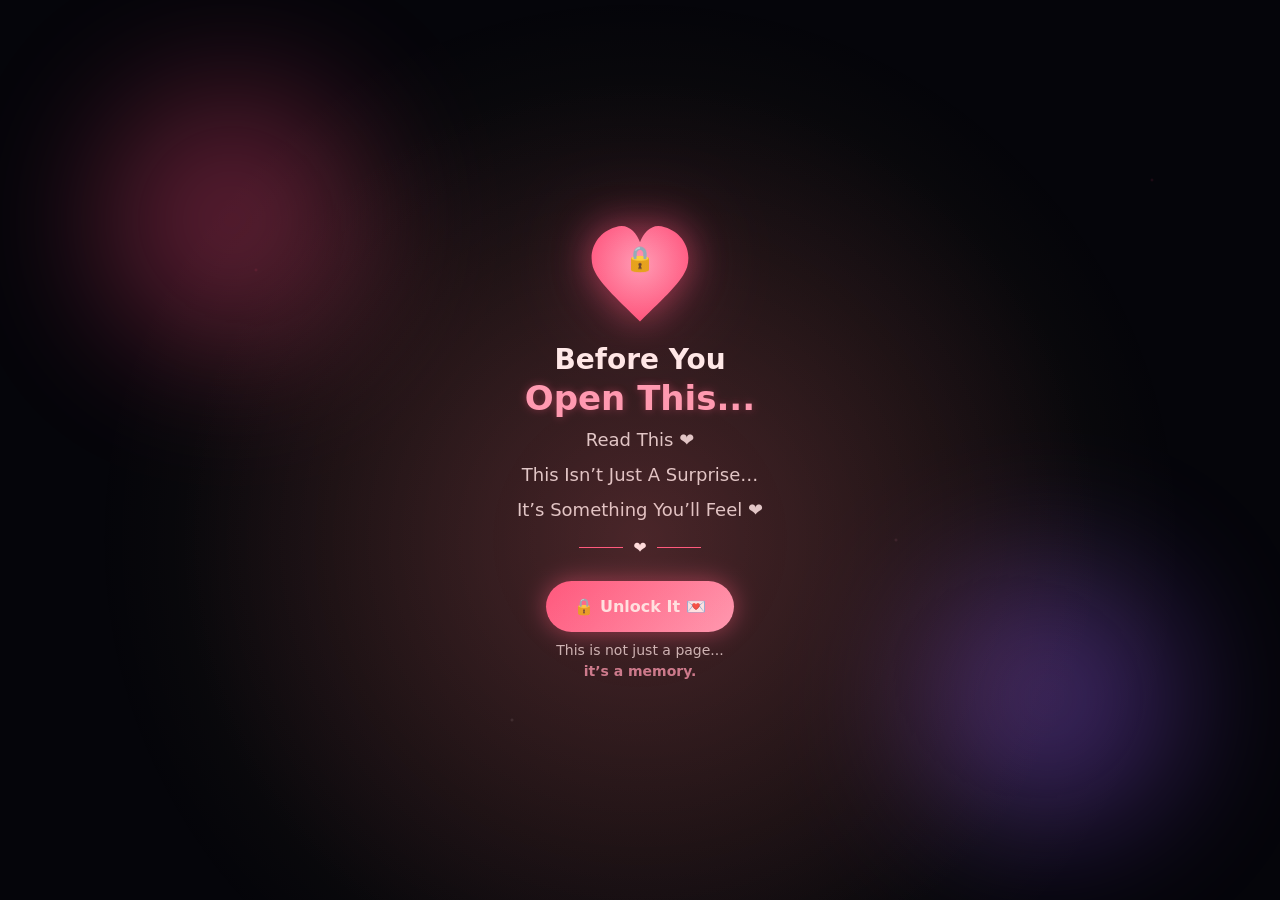
==== commit decf933e: "Update index.html" ====
--- a/index.html
+++ b/index.html
@@ -4,7 +4,7 @@
   <meta charset="UTF-8" />
   <meta name="viewport" content="width=device-width, initial-scale=1.0" />
 
-  <title>For Priya ❤</title>
+  <title>For My Princess❤</title>
 
   <link rel="stylesheet" href="./css/intro.css" />
 </head>
@@ -43,13 +43,13 @@
       </radialGradient>
     </defs>
 
-   <path d="M50 91
-  C21 70 9 56 9 39
-  C9 23 22 12 36 12
-  C43 12 48 17 50 24
-  C52 17 57 12 64 12
-  C78 12 91 23 91 39
-  C91 56 79 70 50 91Z"
+ <path d="M50 98
+  C30 78 16 66 12 54
+  C8 40 16 26 30 22
+  C40 18 47 26 50 34
+  C53 26 60 18 70 22
+  C84 26 92 40 88 54
+  C84 66 70 78 50 98Z"
   fill="url(#heartGrad)"/>
   </svg>
 
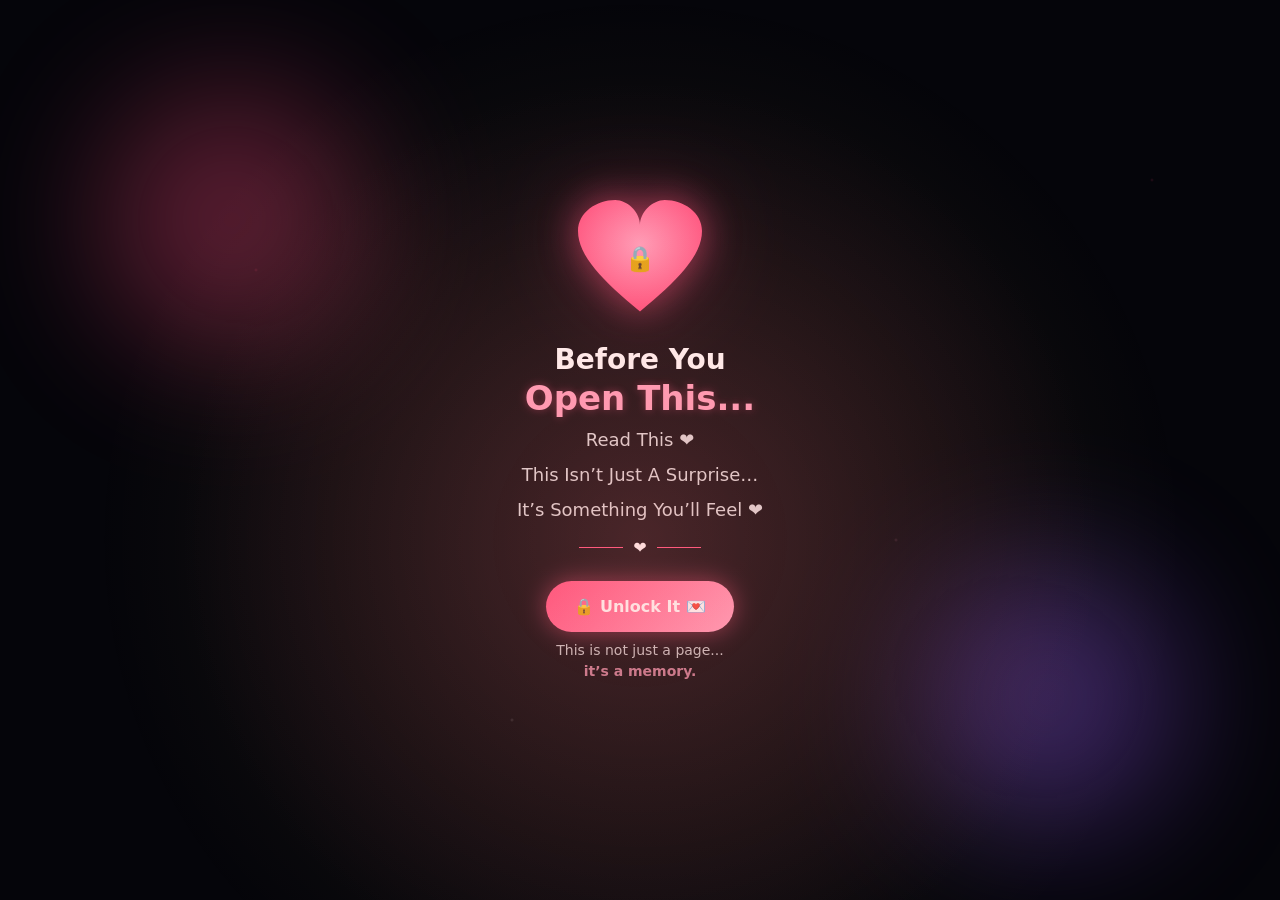
==== commit 4a9280cb: "Update index.html" ====
--- a/index.html
+++ b/index.html
@@ -43,13 +43,13 @@
       </radialGradient>
     </defs>
 
- <path d="M50 98
-  C30 78 16 66 12 54
-  C8 40 16 26 30 22
-  C40 18 47 26 50 34
-  C53 26 60 18 70 22
-  C84 26 92 40 88 54
-  C84 66 70 78 50 98Z"
+<path d="M50 90
+  C20 65 0 45 0 25
+  C0 10 15 0 30 0
+  C40 0 50 10 50 20
+  C50 10 60 0 70 0
+  C85 0 100 10 100 25
+  C100 45 80 65 50 90Z"
   fill="url(#heartGrad)"/>
   </svg>
 
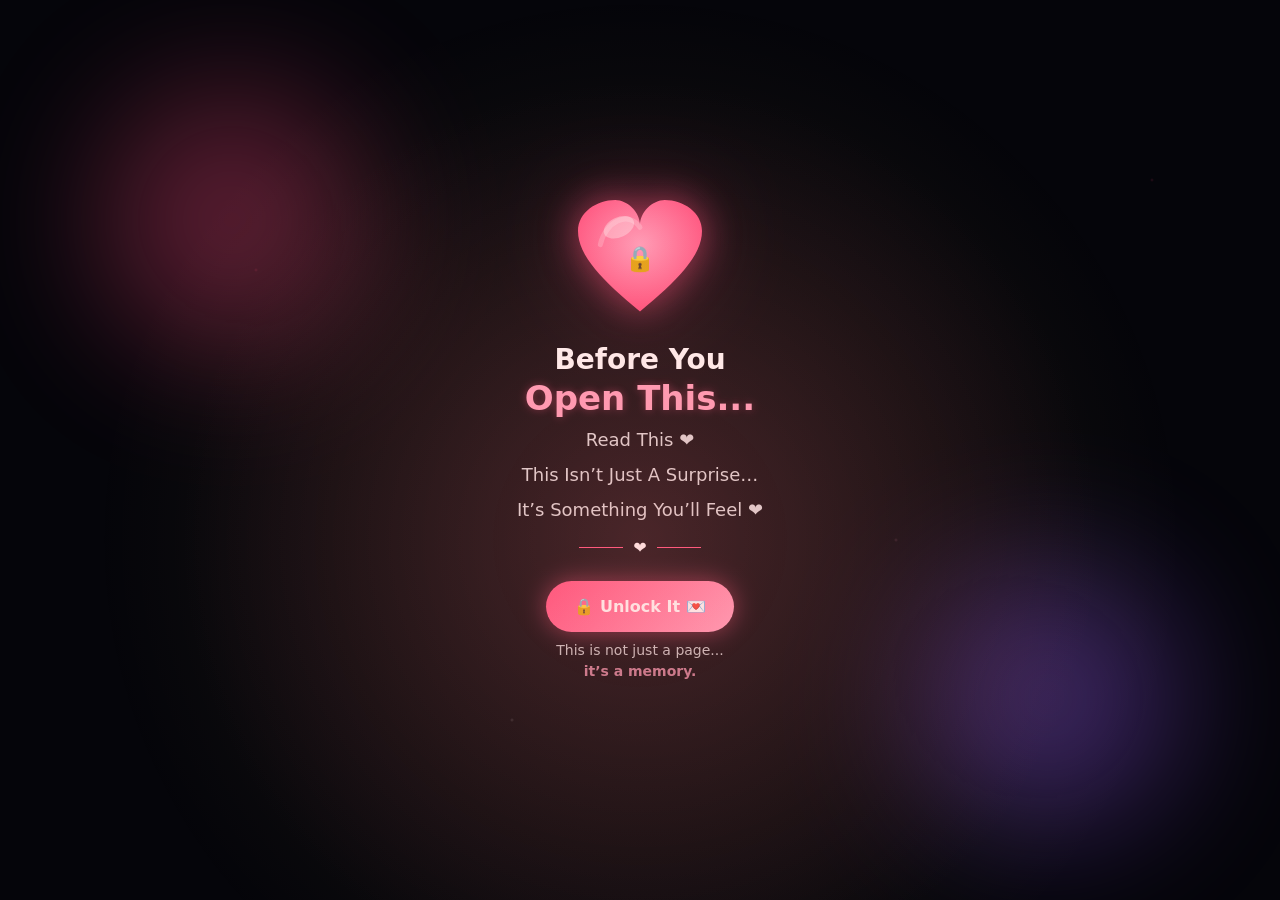
==== commit aa4becb7: "Update index.html" ====
--- a/index.html
+++ b/index.html
@@ -51,6 +51,15 @@
   C85 0 100 10 100 25
   C100 45 80 65 50 90Z"
   fill="url(#heartGrad)"/>
+    <ellipse cx="33" cy="22" rx="13" ry="8"
+  fill="rgba(255,255,255,.35)"
+  transform="rotate(-25 33 22)" />
+
+<path d="M18 36 C22 18 40 8 50 22"
+  fill="none"
+  stroke="rgba(255,255,255,.22)"
+  stroke-width="4"
+  stroke-linecap="round"/>
   </svg>
 
   <div class="lock-icon">🔒</div>
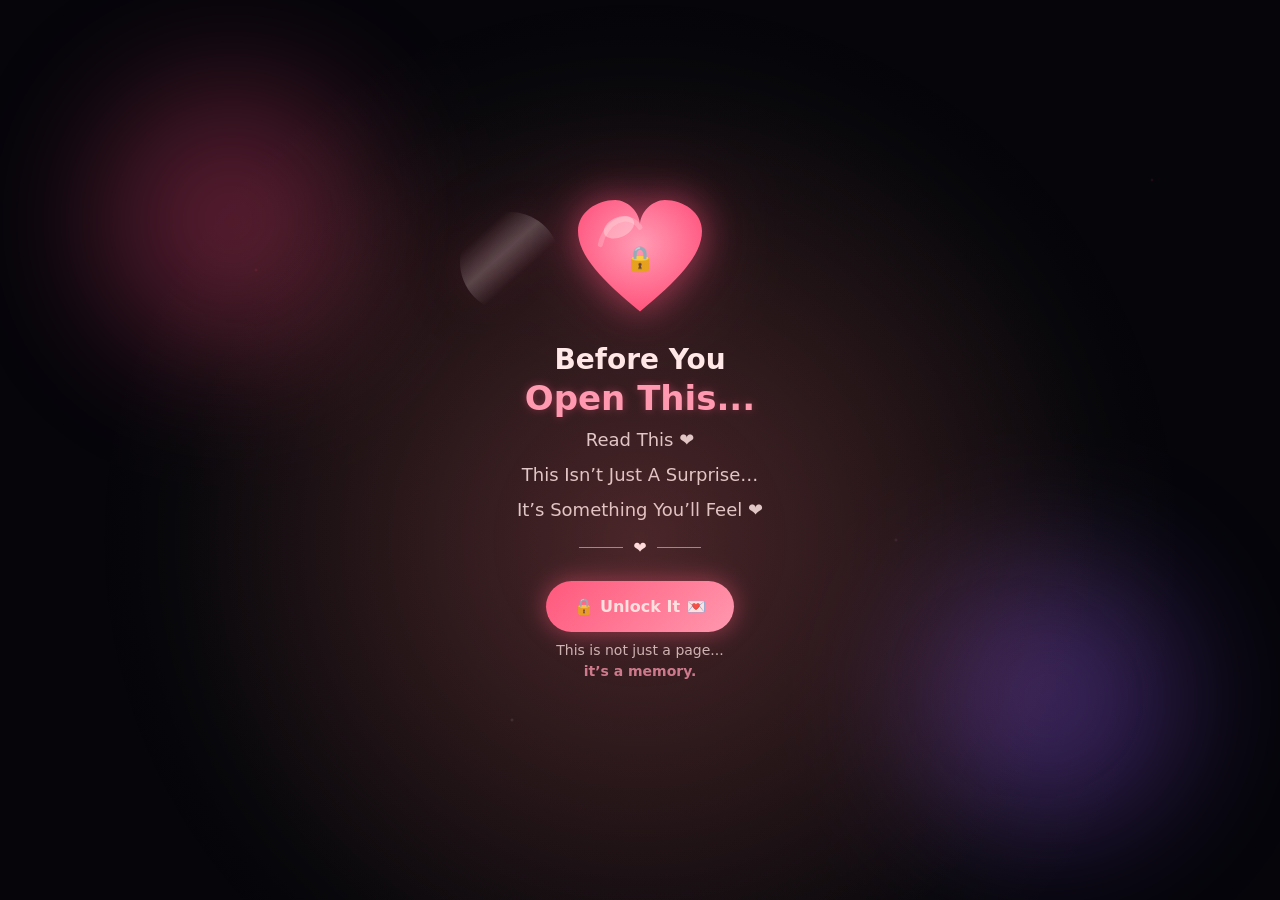
==== commit e77d94da: "Update index.html" ====
--- a/index.html
+++ b/index.html
@@ -9,6 +9,21 @@
   <link rel="stylesheet" href="./css/intro.css" />
 </head>
 <body>
+  <div class="premium-lights" aria-hidden="true">
+  <div class="light-wire wire-a"></div>
+  <div class="light-wire wire-b"></div>
+
+  <span class="bulb b1"></span>
+  <span class="bulb b2"></span>
+  <span class="bulb b3"></span>
+  <span class="bulb b4"></span>
+  <span class="bulb b5"></span>
+  <span class="bulb b6"></span>
+  <span class="bulb b7"></span>
+  <span class="bulb b8"></span>
+  <span class="bulb b9"></span>
+  <span class="bulb b10"></span>
+</div>
   <audio id="music" loop>
   <source src="./assets/audio/music.mp3" type="audio/mpeg">
 </audio>
--- a/css/intro.css
+++ b/css/intro.css
@@ -476,6 +476,10 @@
   transform-origin:center bottom;
   opacity:0;
   z-index:90;
+   filter:
+    brightness(1.2)
+    drop-shadow(0 0 12px rgba(255,200,120,.9))
+    drop-shadow(0 0 25px rgba(255,120,80,.6));
 }
 
 .intro-cake-stage > .cake.drop .fuego{
@@ -547,7 +551,7 @@
 
 /* BUTTON */
 .main-btn{
-  margin-top:44px !important;
+  margin-top:60px !important;
   padding:16px 28px !important;
   border:none !important;
   border-radius:999px !important;
@@ -877,3 +881,187 @@
   0%,100%{transform:translate(-50%,-50%)}
   50%{transform:translate(-50%,-58%)}
 }
+.heart-shape::after{
+  content:"";
+  position:absolute;
+  inset:12px;
+  border-radius:50%;
+  background:linear-gradient(
+    120deg,
+    transparent 20%,
+    rgba(255,255,255,.22) 42%,
+    transparent 62%
+  );
+  transform:translateX(-130%) rotate(18deg);
+  animation:heartShine 4s ease-in-out infinite;
+  pointer-events:none;
+}
+
+@keyframes heartShine{
+  0%,55%{ transform:translateX(-130%) rotate(18deg); opacity:0; }
+  70%{ opacity:1; }
+  100%{ transform:translateX(130%) rotate(18deg); opacity:0; }
+}
+.lock-screen.hide-lock .lock-icon{
+  animation:unlockPop .55s ease forwards;
+}
+
+@keyframes unlockPop{
+  0%{
+    transform:translate(-50%,-50%) scale(1);
+  }
+  45%{
+    transform:translate(-50%,-72%) scale(1.25) rotate(-8deg);
+  }
+  100%{
+    transform:translate(-50%,-50%) scale(.8);
+    opacity:0;
+  }
+/* HEART BURST */
+.heart-lock::after{
+  content:"";
+  position:absolute;
+  left:50%;
+  top:50%;
+  width:0;
+  height:0;
+  border-radius:50%;
+  transform:translate(-50%,-50%);
+  background:radial-gradient(circle, rgba(255,120,150,.6), transparent 70%);
+  opacity:0;
+  pointer-events:none;
+}
+
+.lock-screen.hide-lock .heart-lock::after{
+  animation:heartBurst .6s ease forwards;
+}
+
+@keyframes heartBurst{
+  0%{
+    width:0;
+    height:0;
+    opacity:0;
+  }
+  40%{
+    width:140px;
+    height:140px;
+    opacity:.6;
+  }
+  100%{
+    width:220px;
+    height:220px;
+    opacity:0;
+  }
+/* CINEMATIC POLISH - lightweight */
+body::before{
+  content:"";
+  position:fixed;
+  inset:0;
+  background:radial-gradient(circle at center,
+    transparent 42%,
+    rgba(0,0,0,.42) 100%);
+  pointer-events:none;
+  z-index:0;
+}
+
+.lock-content,
+.cinematic-text,
+.birthday-content{
+  animation:cinemaFloat 7s ease-in-out infinite;
+}
+
+@keyframes cinemaFloat{
+  0%,100%{ transform:translateY(0); }
+  50%{ transform:translateY(-4px); }
+}
+
+.hero-text,
+.cinematic-text p,
+.birthday-title{
+  text-shadow:
+    0 1px 0 rgba(255,255,255,.12),
+    0 8px 22px rgba(255,77,125,.35);
+}
+
+.primary-btn,
+.box-btn,
+.main-btn{
+  background-size:200% 200% !important;
+  transition:transform .25s ease, box-shadow .25s ease, background-position .6s ease !important;
+}
+
+.primary-btn:hover,
+.box-btn:hover,
+.main-btn:hover{
+  background-position:100% 0 !important;
+}
+.lock-content,
+.cinematic-text,
+.birthday-content{
+  position:relative;
+}
+
+.primary-btn,
+.box-btn,
+.main-btn{
+  position:relative;
+  z-index:1000000;
+}
+.cinematic-text.hide .line1{
+  animation:fadeOutLine .4s forwards;
+}
+
+.cinematic-text.hide .line2{
+  animation:fadeOutLine .4s .15s forwards;
+}
+
+.cinematic-text.hide .line3{
+  animation:fadeOutLine .4s .3s forwards;
+}
+
+@keyframes fadeOutLine{
+  to{
+    opacity:0;
+    transform:translateY(-10px);
+  }
+.intro-cake-stage.start{
+  animation:cakeAnticipation .35s ease;
+}
+
+@keyframes cakeAnticipation{
+  0%{ transform:scale(.95); }
+  100%{ transform:scale(1); }
+}
+.intro-cake-stage{
+  transform:scale(1.08);
+}
+
+.intro-cake-stage::after{
+  content:"";
+  position:absolute;
+  left:50%;
+  top:120px;
+  transform:translateX(-50%);
+  width:180px;
+  height:120px;
+  background:radial-gradient(circle, rgba(255,140,100,.35), transparent 70%);
+  filter:blur(18px);
+  z-index:5;
+  pointer-events:none;
+}
+.birthday-title span{
+  color:#ff9fbd;
+  text-shadow:
+    0 0 12px rgba(255,120,150,.6),
+    0 0 28px rgba(255,80,120,.4);
+}
+.main-btn{
+  letter-spacing:.4px;
+  box-shadow:
+    0 0 25px rgba(255,77,125,.5),
+    inset 0 2px 8px rgba(255,255,255,.2);
+}
+
+.main-btn:active{
+  transform:scale(.95);
+}
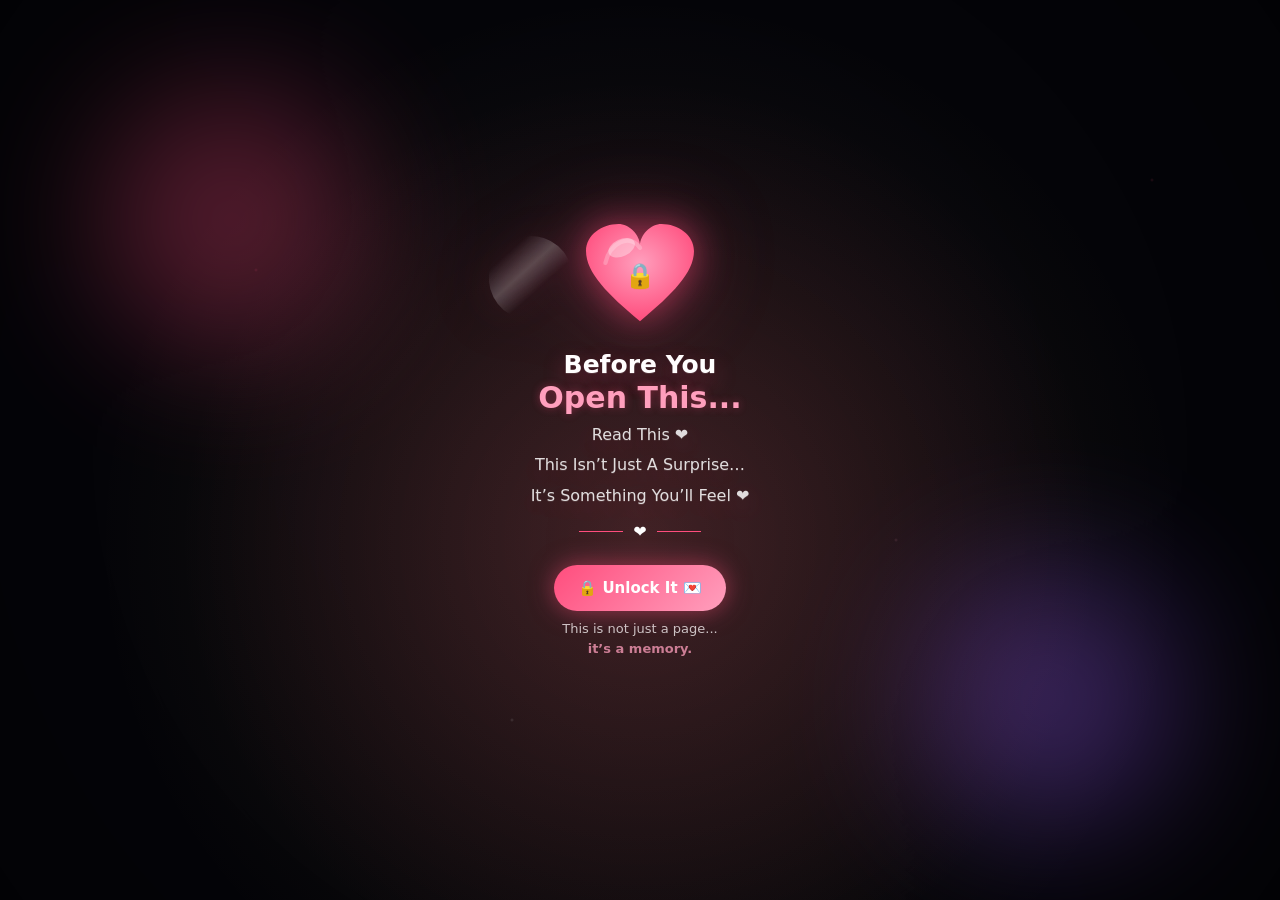
==== commit 7d572d05: "Update index.html" ====
--- a/index.html
+++ b/index.html
@@ -9,20 +9,14 @@
   <link rel="stylesheet" href="./css/intro.css" />
 </head>
 <body>
-  <div class="premium-lights" aria-hidden="true">
-  <div class="light-wire wire-a"></div>
-  <div class="light-wire wire-b"></div>
-
-  <span class="bulb b1"></span>
-  <span class="bulb b2"></span>
-  <span class="bulb b3"></span>
-  <span class="bulb b4"></span>
-  <span class="bulb b5"></span>
-  <span class="bulb b6"></span>
-  <span class="bulb b7"></span>
-  <span class="bulb b8"></span>
-  <span class="bulb b9"></span>
-  <span class="bulb b10"></span>
+ <div class="cinema-lights" aria-hidden="true">
+  <span class="lamp l1"></span>
+  <span class="lamp l2"></span>
+  <span class="lamp l3"></span>
+  <span class="lamp l4"></span>
+  <span class="lamp l5"></span>
+  <span class="lamp l6"></span>
+  <span class="lamp l7"></span>
 </div>
   <audio id="music" loop>
   <source src="./assets/audio/music.mp3" type="audio/mpeg">
--- a/css/intro.css
+++ b/css/intro.css
@@ -3,7 +3,13 @@
   margin:0;
   padding:0;
   box-sizing:border-box;
-  font-family:system-ui,-apple-system,sans-serif;
+  font-family:system-ui,-apple-system,BlinkMacSystemFont,"Segoe UI",sans-serif;
+}
+
+html,
+body{
+  width:100%;
+  min-height:100%;
 }
 
 body{
@@ -12,7 +18,7 @@
   overflow:hidden;
 }
 
-/* COMMON SCREEN */
+/* SCREENS */
 .screen{
   position:fixed;
   inset:0;
@@ -27,12 +33,13 @@
 .bg-stars{
   position:absolute;
   inset:0;
+  pointer-events:none;
   background-image:
     radial-gradient(2px 2px at 20% 30%, #ff4d7d, transparent),
     radial-gradient(2px 2px at 70% 60%, #ff9fbd, transparent),
     radial-gradient(2px 2px at 40% 80%, #fff, transparent),
     radial-gradient(2px 2px at 90% 20%, #ff4d7d, transparent);
-  opacity:.15;
+  opacity:.14;
   animation:floatStars 10s linear infinite;
 }
 
@@ -47,7 +54,7 @@
   height:260px;
   border-radius:50%;
   filter:blur(70px);
-  opacity:.35;
+  opacity:.32;
   pointer-events:none;
 }
 
@@ -74,9 +81,9 @@
   0%,100%{transform:translate(0,0) scale(1);}
   50%{transform:translate(-25px,-20px) scale(1.1);}
 }
-
 /* LOCK SCREEN */
 .lock-screen{
+  z-index:5;
   transition:opacity .65s ease, transform .65s ease, filter .65s ease;
 }
 
@@ -89,20 +96,121 @@
 
 .lock-content{
   position:relative;
-  z-index:2;
-  max-width:330px;
+  z-index:10;
+  width:min(330px,92vw);
   padding:20px;
 }
 
+.heart-lock{
+  position:relative;
+  width:124px;
+  height:124px;
+  margin:0 auto 18px;
+}
+
+.heart-shape{
+  position:relative;
+  width:124px;
+  height:124px;
+  margin:0 auto;
+  background:none;
+  clip-path:none;
+  filter:
+    drop-shadow(0 0 18px rgba(255,77,125,.55))
+    drop-shadow(0 0 38px rgba(255,77,125,.28));
+  animation:premiumHeartFloat 3s ease-in-out infinite;
+}
+
+.heart-svg{
+  width:100%;
+  height:100%;
+  display:block;
+}
+
+.heart-shape::after{
+  content:"";
+  position:absolute;
+  inset:12px;
+  border-radius:50%;
+  background:linear-gradient(
+    120deg,
+    transparent 20%,
+    rgba(255,255,255,.22) 42%,
+    transparent 62%
+  );
+  transform:translateX(-130%) rotate(18deg);
+  animation:heartShine 4s ease-in-out infinite;
+  pointer-events:none;
+}
+
+.lock-icon{
+  position:absolute;
+  top:48%;
+  left:50%;
+  transform:translate(-50%,-50%);
+  font-size:24px;
+  z-index:5;
+  animation:lockBounce 2s infinite;
+}
+
+.lock-screen.hide-lock .lock-icon{
+  animation:unlockPop .55s ease forwards;
+}
+
+.heart-lock::after{
+  content:"";
+  position:absolute;
+  left:50%;
+  top:50%;
+  width:0;
+  height:0;
+  border-radius:50%;
+  transform:translate(-50%,-50%);
+  background:radial-gradient(circle, rgba(255,120,150,.6), transparent 70%);
+  opacity:0;
+  pointer-events:none;
+}
+
+.lock-screen.hide-lock .heart-lock::after{
+  animation:heartBurst .6s ease forwards;
+}
+
+@keyframes premiumHeartFloat{
+  0%,100%{transform:translateY(0) scale(1);}
+  50%{transform:translateY(-6px) scale(1.04);}
+}
+
+@keyframes heartShine{
+  0%,55%{transform:translateX(-130%) rotate(18deg); opacity:0;}
+  70%{opacity:1;}
+  100%{transform:translateX(130%) rotate(18deg); opacity:0;}
+}
+
+@keyframes lockBounce{
+  0%,100%{transform:translate(-50%,-50%);}
+  50%{transform:translate(-50%,-58%);}
+}
+
+@keyframes unlockPop{
+  0%{transform:translate(-50%,-50%) scale(1);}
+  45%{transform:translate(-50%,-72%) scale(1.25) rotate(-8deg);}
+  100%{transform:translate(-50%,-50%) scale(.8); opacity:0;}
+}
+
+@keyframes heartBurst{
+  0%{width:0; height:0; opacity:0;}
+  40%{width:140px; height:140px; opacity:.6;}
+  100%{width:220px; height:220px; opacity:0;}
+}
+
 .hero-text{
-  font-weight:700;  
+  font-weight:700;
   font-size:28px;
   line-height:1.25;
   margin-bottom:12px;
-}
-.hero-text small{
-  font-size:16px;
-  opacity:.65;
+  text-shadow:
+    0 1px 0 rgba(255,255,255,.12),
+    0 8px 22px rgba(255,77,125,.35);
 }
 
 .hero-text span{
@@ -143,53 +251,70 @@
   font-weight:700;
 }
 
-.primary-btn{
-  margin-top:8px;
-  padding:16px 28px;
-  border:none;
-  border-radius:999px;
-  background:linear-gradient(135deg,#ff4d7d,#ff9fbd);
-  color:#fff;
-  font-size:16px;
-  font-weight:800;
-  cursor:pointer;
-
-  box-shadow:0 0 25px rgba(255,77,125,.5);
-
-  /* 👇 NEW */
-  transform:translateY(0);
-  transition:all .25s ease;
-
-  animation:buttonGlow 2s ease-in-out infinite;
-}
-.primary-btn:hover{
-  transform:translateY(-3px) scale(1.03);
-  box-shadow:0 12px 40px rgba(255,77,125,.7);
-}
-
-.primary-btn:active{
-  transform:translateY(2px) scale(.97);
-}
-
-@keyframes buttonGlow{
-  0%,100%{box-shadow:0 0 25px rgba(255,77,125,.5);}
-  50%{box-shadow:0 0 45px rgba(255,77,125,.9);}
-}
-
 .tiny-note{
   font-size:12px;
   margin-top:12px;
   opacity:.65;
 }
 
-/* FLOATING HEARTS */
+/* BUTTONS */
+.primary-btn,
+.box-btn,
+.main-btn{
+  position:relative;
+  z-index:30;
+  border:none;
+  border-radius:999px;
+  color:#fff;
+  font-weight:800;
+  cursor:pointer;
+  background-size:200% 200%;
+  transition:transform .25s ease, box-shadow .25s ease, background-position .6s ease;
+  touch-action:manipulation;
+  -webkit-tap-highlight-color:transparent;
+}
+
+.primary-btn{
+  margin-top:8px;
+  padding:16px 28px;
+  background:linear-gradient(135deg,#ff4d7d,#ff9fbd);
+  font-size:16px;
+  box-shadow:0 0 25px rgba(255,77,125,.5);
+  animation:buttonGlow 2s ease-in-out infinite;
+}
+
+.primary-btn:hover,
+.box-btn:hover,
+.main-btn:hover{
+  background-position:100% 0;
+}
+
+.primary-btn:active,
+.box-btn:active,
+.main-btn:active{
+  transform:scale(.96);
+}
+
+@keyframes buttonGlow{
+  0%,100%{box-shadow:0 0 25px rgba(255,77,125,.5);}
+  50%{box-shadow:0 0 45px rgba(255,77,125,.9);}
+}
+
+/* HEART PARTICLES */
+.heart-particles{
+  position:absolute;
+  inset:0;
+  pointer-events:none;
+  z-index:2;
+}
+
 .heart-particles span{
   position:absolute;
   bottom:-40px;
   color:#ff9fbd;
   font-size:18px;
   opacity:.45;
-   animation:heartFloat 7s linear infinite, heartScale 3s ease-in-out infinite;
+  animation:heartFloat 7s linear infinite;
 }
 
 .heart-particles span:nth-child(1){left:12%;animation-delay:.5s;}
@@ -197,23 +322,25 @@
 .heart-particles span:nth-child(3){left:52%;animation-delay:2.4s;}
 .heart-particles span:nth-child(4){left:74%;animation-delay:3.2s;}
 .heart-particles span:nth-child(5){left:88%;animation-delay:4.1s;}
+.heart-particles span:nth-child(6){left:20%;animation-delay:5s;}
+.heart-particles span:nth-child(7){left:44%;animation-delay:5.7s;}
+.heart-particles span:nth-child(8){left:66%;animation-delay:6.1s;}
+.heart-particles span:nth-child(9){left:82%;animation-delay:6.6s;}
+.heart-particles span:nth-child(10){left:92%;animation-delay:7s;}
 
 @keyframes heartFloat{
-  0%{transform:translateY(0) scale(.8) rotate(0deg);opacity:0;}
+  0%{transform:translateY(0) scale(.8) rotate(0deg); opacity:0;}
   20%{opacity:.6;}
-  100%{transform:translateY(-110vh) scale(1.4) rotate(18deg);opacity:0;}
-}
-@keyframes heartScale{
-  0%,100%{ transform:scale(.9); }
-  50%{ transform:scale(1.2); }
+  100%{transform:translateY(-110vh) scale(1.4) rotate(18deg); opacity:0;}
 }
 
 /* BIRTHDAY SCREEN */
 .birthday-screen{
+  z-index:6;
   opacity:0;
   pointer-events:none;
   transform:scale(1.05);
-  transition:.6s ease;
+  transition:opacity .6s ease, transform .6s ease;
 }
 
 .birthday-screen.show{
@@ -224,8 +351,13 @@
 
 .cinematic-text{
   position:absolute;
-  z-index:5;
+  left:50%;
+  top:50%;
+  width:min(360px,92vw);
+  transform:translate(-50%,-50%);
+  z-index:50;
   text-align:center;
+  pointer-events:auto;
 }
 
 .cinematic-text.hide{
@@ -239,6 +371,9 @@
   transform:translateY(20px);
   font-size:18px;
   margin:8px 0;
+  text-shadow:
+    0 1px 0 rgba(255,255,255,.12),
+    0 8px 22px rgba(255,77,125,.35);
   animation:fadeLine 1s ease forwards;
 }
 
@@ -253,14 +388,52 @@
   }
 }
 
+.cinematic-text.hide .line1{
+  animation:fadeOutLine .4s forwards;
+}
+
+.cinematic-text.hide .line2{
+  animation:fadeOutLine .4s .15s forwards;
+}
+
+.cinematic-text.hide .line3{
+  animation:fadeOutLine .4s .3s forwards;
+}
+
+@keyframes fadeOutLine{
+  to{
+    opacity:0;
+    transform:translateY(-10px);
+  }
+}
+
+.box-btn{
+  opacity:0;
+  margin-top:24px;
+  padding:15px 28px;
+  background:linear-gradient(135deg,#ff4d7d,#ffd36a);
+  font-size:16px;
+  box-shadow:
+    0 0 25px rgba(255,77,125,.45),
+    0 0 45px rgba(255,210,120,.25);
+  animation:boxBtnReveal .7s ease forwards;
+  animation-delay:3.1s;
+}
+
+@keyframes boxBtnReveal{
+  from{opacity:0; transform:translateY(16px) scale(.92);}
+  to{opacity:1; transform:translateY(0) scale(1);}
+}
+
 .birthday-content{
   position:relative;
-  z-index:10;
+  z-index:20;
   opacity:0;
+  pointer-events:none;
   width:100%;
   max-width:360px;
   min-height:100vh;
-  padding:22px 18px;
+  padding:82px 18px 22px;
   margin:0 auto;
   display:flex;
   flex-direction:column;
@@ -271,6 +444,7 @@
 
 .birthday-content.show{
   opacity:1;
+  pointer-events:auto;
 }
 
 .top-label{
@@ -283,11 +457,16 @@
   font-size:34px;
   line-height:1.15;
   margin:8px 0;
-  text-shadow:0 0 20px rgba(255,77,125,.45);
+  text-shadow:
+    0 1px 0 rgba(255,255,255,.12),
+    0 8px 22px rgba(255,77,125,.35);
 }
 
 .birthday-title span{
   color:#ff9fbd;
+  text-shadow:
+    0 0 12px rgba(255,120,150,.6),
+    0 0 28px rgba(255,80,120,.4);
 }
 
 .birthday-line{
@@ -297,7 +476,6 @@
   margin-bottom:14px;
 }
 
-/* HIDE OLD BALLOONS */
 .balloon{
   display:none;
 }
@@ -322,315 +500,7 @@
   100%{opacity:0;}
 }
 
-/* SVG CAKE */
-.intro-svg-cake-wrap{
-  width:100%;
-  display:flex;
-  justify-content:center;
-  align-items:center;
-  margin:14px 0 34px !important;
-}
-
-.intro-cake-card{
-  width:100%;
-  display:flex;
-  justify-content:center;
-  align-items:center;
-}
-
-.intro-cake-stage{
-  position:relative;
-  width:240px;
-  height:290px;
-  margin:0 auto;
-  overflow:visible !important;
-  filter:
-    drop-shadow(0 0 24px rgba(255,77,125,.38))
-    drop-shadow(0 20px 34px rgba(0,0,0,.65));
-  animation:none !important;
-  transition:transform 1.2s cubic-bezier(.2,.8,.2,1);
-}
-
-.intro-cake-stage.zoom{
-  transform:scale(1.08);
-}
-
-.intro-cake-stage.glow::after{
-  content:"";
-  position:absolute;
-  left:50%;
-  top:105px;
-  transform:translateX(-50%);
-  width:150px;
-  height:90px;
-  background:radial-gradient(circle, rgba(255,180,120,.45), transparent 70%);
-  filter:blur(20px);
-  pointer-events:none;
-  z-index:20;
-  opacity:0;
-  animation:lightFade .8s forwards;
-}
-
-@keyframes lightFade{
-  to{opacity:1;}
-}
-
-.intro-cake-stage svg{
-  width:200px;
-  height:500px;
-  display:block;
-  position:absolute;
-  left:50%;
-  top:0;
-  transform:translateX(-50%) translateY(-620px) scale(1.38);
-  transform-origin:center top;
-  animation:none;
-}
-
-.intro-cake-stage.start svg{
-  animation:cakeDropIn 2s cubic-bezier(.18,.9,.25,1.15) forwards;
-}
-
-@keyframes cakeDropIn{
-  0%{
-    transform:translateX(-50%) translateY(-620px) scale(1.38);
-    opacity:0;
-  }
-  60%{
-    transform:translateX(-50%) translateY(-385px) scale(1.38);
-    opacity:1;
-  }
-  78%{
-    transform:translateX(-50%) translateY(-410px) scale(1.38);
-  }
-  100%{
-    transform:translateX(-50%) translateY(-395px) scale(1.38);
-    opacity:1;
-  }
-}
-
-/* CANDLE */
-.intro-cake-stage > .cake{
-  background:#fff !important;
-  border-radius:10px !important;
-  position:absolute !important;
-  top:128px !important;
-  left:50% !important;
-  width:6px !important;
-  height:42px !important;
-  margin-left:-3px !important;
-  transform:translateY(-180px);
-  opacity:0;
-  z-index:80 !important;
-  overflow:visible !important;
-}
-
-.intro-cake-stage > .cake.drop{
-  animation:candleDrop 1s cubic-bezier(.18,.9,.25,1.15) forwards;
-}
-
-@keyframes candleDrop{
-  0%{
-    transform:translateY(-180px);
-    opacity:0;
-  }
-  70%{
-    transform:translateY(4px);
-    opacity:1;
-  }
-  100%{
-    transform:translateY(0);
-    opacity:1;
-  }
-}
-
-.intro-cake-stage > .cake::before,
-.intro-cake-stage > .cake::after{
-  content:"";
-  position:absolute;
-  width:100%;
-  height:2px;
-  background:rgba(255,0,0,.45);
-  left:0;
-}
-
-.intro-cake-stage > .cake::before{top:25%;}
-.intro-cake-stage > .cake::after{top:45%;}
-
-/* REALISTIC FLAME */
-.intro-cake-stage > .cake .fuego{
-  position:absolute;
-  top:-26px;
-  left:50%;
-  width:12px;
-  height:26px;
-  margin-left:-6px;
-  border-radius:50% 50% 45% 45%;
-  background:
-    radial-gradient(circle at 50% 25%, #fff9c4 0%, #ffd54f 25%, #ff8a65 55%, rgba(255,90,120,0.6) 75%, transparent 100%);
-  filter:blur(.4px);
-  box-shadow:
-    0 0 10px rgba(255,200,120,.9),
-    0 0 22px rgba(255,120,80,.6),
-    0 0 36px rgba(255,80,60,.35);
-  transform-origin:center bottom;
-  opacity:0;
-  z-index:90;
-   filter:
-    brightness(1.2)
-    drop-shadow(0 0 12px rgba(255,200,120,.9))
-    drop-shadow(0 0 25px rgba(255,120,80,.6));
-}
-
-.intro-cake-stage > .cake.drop .fuego{
-  opacity:1;
-}
-
-.intro-cake-stage > .cake.drop .fuego:nth-child(1){
-  animation:flameA .32s infinite ease-in-out alternate;
-}
-.intro-cake-stage > .cake.drop .fuego:nth-child(2){
-  animation:flameB .28s infinite ease-in-out alternate;
-}
-.intro-cake-stage > .cake.drop .fuego:nth-child(3){
-  animation:flameC .36s infinite ease-in-out alternate;
-}
-.intro-cake-stage > .cake.drop .fuego:nth-child(4){
-  animation:flameB .24s infinite ease-in-out alternate;
-}
-.intro-cake-stage > .cake.drop .fuego:nth-child(5){
-  animation:flameA .40s infinite ease-in-out alternate;
-}
-
-@keyframes flameA{
-  0%{
-    transform:scaleY(.85) scaleX(.9) translateY(0);
-    opacity:.85;
-    filter:brightness(1);
-  }
-  50%{
-    transform:scaleY(1.2) scaleX(1.05) translateY(-2px);
-    opacity:1;
-    filter:brightness(1.2);
-  }
-  100%{
-    transform:scaleY(.9) scaleX(.95) translateY(1px);
-    opacity:.9;
-  }
-}
-
-@keyframes flameB{
-  0%{
-    transform:scaleY(.9) scaleX(1) translateY(0);
-    opacity:.8;
-  }
-  50%{
-    transform:scaleY(1.3) scaleX(.95) translateY(-3px);
-    opacity:1;
-  }
-  100%{
-    transform:scaleY(.85) scaleX(1.05) translateY(1px);
-    opacity:.85;
-  }
-}
-
-@keyframes flameC{
-  0%{
-    transform:scaleY(.8) scaleX(.9) translateY(0);
-    opacity:.75;
-  }
-  50%{
-    transform:scaleY(1.4) scaleX(1.1) translateY(-4px);
-    opacity:1;
-  }
-  100%{
-    transform:scaleY(.9) scaleX(.95) translateY(1px);
-    opacity:.85;
-  }
-}
-
-/* BUTTON */
-.main-btn{
-  margin-top:60px !important;
-  padding:16px 28px !important;
-  border:none !important;
-  border-radius:999px !important;
-  background:linear-gradient(135deg,#ff4d7d,#ff9fbd) !important;
-  color:#fff !important;
-  font-size:16px !important;
-  font-weight:800 !important;
-  cursor:pointer !important;
-  display:none;
-  box-shadow:0 0 30px rgba(255,77,125,.55) !important;
-}
-
-.main-btn.show{
-  display:inline-block !important;
-  animation:buttonPulse 2s ease-in-out infinite !important;
-}
-
-@keyframes buttonPulse{
-  0%,100%{box-shadow:0 0 25px rgba(255,77,125,.45);}
-  50%{box-shadow:0 0 45px rgba(255,77,125,.8);}
-}
-
-.birthday-note{
-  margin-top:10px;
-}
-
-/* EXIT */
-body.page-exit{
-  animation:pageExit .65s ease forwards;
-}
-
-@keyframes pageExit{
-  to{
-    opacity:0;
-    transform:scale(1.04);
-    filter:blur(8px);
-  }
-}
-
-/* ================= FINAL FIX BLOCK ================= */
-
-/* SMALL MOBILE */
-@media(max-width:380px){
-  .birthday-title{
-    font-size:30px;
-  }
-
-  .intro-cake-stage{
-    width:220px;
-    height:270px;
-  }
-
-  .intro-cake-stage svg{
-    transform:translateX(-50%) translateY(-395px) scale(1.3);
-  }
-
-  .intro-cake-stage > .cake{
-    top:132px !important;
-  }
-}
-
-/* ===== CELEBRATION GLOW (ONLY ONE VERSION) ===== */
-body::after{
-  content:"";
-  position:fixed;
-  inset:0;
-  background:
-    radial-gradient(circle at 50% 60%, rgba(255,77,125,.18), transparent 55%),
-    radial-gradient(circle at 50% 60%, rgba(255,210,120,.12), transparent 65%);
-  pointer-events:none;
-  animation:celebrationPulse 5s ease-in-out infinite;
-}
-
-@keyframes celebrationPulse{
-  0%,100%{ opacity:.6; }
-  50%{ opacity:1; }
-}
-
-/* ===== CONFETTI (GLOBAL, NOT INSIDE MEDIA QUERY) ===== */
+/* CONFETTI */
 .confetti-layer{
   position:fixed;
   inset:0;
@@ -645,11 +515,10 @@
   width:8px;
   height:14px;
   border-radius:2px;
-  opacity:.9;
+  opacity:.85;
   animation:confettiFall linear infinite;
 }
 
-/* positions + colors */
 .confetti-layer span:nth-child(1){left:8%;  background:#ff4d7d; animation-duration:6s; animation-delay:.5s;}
 .confetti-layer span:nth-child(2){left:18%; background:#ffd36a; animation-duration:7s; animation-delay:1.2s;}
 .confetti-layer span:nth-child(3){left:28%; background:#6ad8ff; animation-duration:5.5s; animation-delay:.8s;}
@@ -664,11 +533,218 @@
 .confetti-layer span:nth-child(12){left:82%; background:#6ad8ff; animation-duration:6.7s; animation-delay:1.3s;}
 
 @keyframes confettiFall{
-  0%{ transform:translateY(-10px) rotate(0deg); opacity:0; }
-  10%{ opacity:1; }
-  100%{ transform:translateY(110vh) rotate(360deg); opacity:0; }
-}
-/* ===== FINAL POLISH: CAKE SPARKLES ===== */
+  0%{transform:translateY(-10px) rotate(0deg); opacity:0;}
+  10%{opacity:1;}
+  100%{transform:translateY(110vh) rotate(360deg); opacity:0;}
+}
+
+/* CAKE */
+.intro-svg-cake-wrap{
+  width:100%;
+  display:flex;
+  justify-content:center;
+  align-items:center;
+  margin:14px 0 22px;
+}
+
+.intro-cake-card{
+  width:100%;
+  display:flex;
+  justify-content:center;
+  align-items:center;
+}
+
+.intro-cake-stage{
+  position:relative;
+  width:240px;
+  height:290px;
+  margin:0 auto;
+  overflow:visible;
+  filter:
+    drop-shadow(0 0 24px rgba(255,77,125,.38))
+    drop-shadow(0 20px 34px rgba(0,0,0,.65));
+  transition:transform 1.2s cubic-bezier(.2,.8,.2,1);
+}
+
+.intro-cake-stage.start{
+  animation:cakeAnticipation .35s ease;
+}
+
+.intro-cake-stage.zoom{
+  transform:scale(1.05);
+}
+
+@keyframes cakeAnticipation{
+  0%{transform:scale(.96);}
+  100%{transform:scale(1);}
+}
+
+.intro-cake-stage::before{
+  content:"";
+  position:absolute;
+  left:50%;
+  bottom:26px;
+  width:150px;
+  height:28px;
+  transform:translateX(-50%);
+  background:radial-gradient(ellipse, rgba(255,160,190,.35), transparent 70%);
+  filter:blur(10px);
+  z-index:1;
+  pointer-events:none;
+}
+
+.intro-cake-stage::after{
+  content:"";
+  position:absolute;
+  left:50%;
+  top:120px;
+  transform:translateX(-50%);
+  width:180px;
+  height:120px;
+  background:radial-gradient(circle, rgba(255,140,100,.32), transparent 70%);
+  filter:blur(18px);
+  z-index:5;
+  pointer-events:none;
+}
+
+.intro-cake-stage.glow::after{
+  animation:lightFade .8s forwards;
+}
+
+@keyframes lightFade{
+  to{opacity:1;}
+}
+
+.intro-cake-stage svg{
+  width:200px;
+  height:500px;
+  display:block;
+  position:absolute;
+  left:50%;
+  top:0;
+  transform:translateX(-50%) translateY(-620px) scale(1.38);
+  transform-origin:center top;
+}
+
+.intro-cake-stage.start svg{
+  animation:cakeDropIn 2s cubic-bezier(.18,.9,.25,1.15) forwards;
+}
+
+@keyframes cakeDropIn{
+  0%{
+    transform:translateX(-50%) translateY(-620px) scale(1.38);
+    opacity:0;
+  }
+  60%{
+    transform:translateX(-50%) translateY(-385px) scale(1.38);
+    opacity:1;
+  }
+  78%{
+    transform:translateX(-50%) translateY(-410px) scale(1.38);
+  }
+  100%{
+    transform:translateX(-50%) translateY(-395px) scale(1.38);
+    opacity:1;
+  }
+}
+
+/* CANDLE */
+.intro-cake-stage > .cake{
+  position:absolute;
+  top:128px;
+  left:50%;
+  width:6px;
+  height:42px;
+  margin-left:-3px;
+  background:#fff;
+  border-radius:10px;
+  transform:translateY(-180px);
+  opacity:0;
+  z-index:80;
+  overflow:visible;
+}
+
+.intro-cake-stage > .cake.drop{
+  animation:candleDrop 1s cubic-bezier(.18,.9,.25,1.15) forwards;
+}
+
+@keyframes candleDrop{
+  0%{transform:translateY(-180px); opacity:0;}
+  70%{transform:translateY(4px); opacity:1;}
+  100%{transform:translateY(0); opacity:1;}
+}
+
+.intro-cake-stage > .cake::before,
+.intro-cake-stage > .cake::after{
+  content:"";
+  position:absolute;
+  width:100%;
+  height:2px;
+  background:rgba(255,0,0,.45);
+  left:0;
+}
+
+.intro-cake-stage > .cake::before{top:25%;}
+.intro-cake-stage > .cake::after{top:45%;}
+
+.intro-cake-stage > .cake .fuego{
+  position:absolute;
+  top:-26px;
+  left:50%;
+  width:12px;
+  height:26px;
+  margin-left:-6px;
+  border-radius:50% 50% 45% 45%;
+  background:
+    radial-gradient(circle at 50% 25%, #fff9c4 0%, #ffd54f 25%, #ff8a65 55%, rgba(255,90,120,.6) 75%, transparent 100%);
+  transform-origin:center bottom;
+  opacity:0;
+  z-index:90;
+  filter:
+    brightness(1.2)
+    drop-shadow(0 0 12px rgba(255,200,120,.9))
+    drop-shadow(0 0 25px rgba(255,120,80,.6));
+}
+
+.intro-cake-stage > .cake.drop .fuego{
+  opacity:1;
+}
+
+.intro-cake-stage > .cake.drop .fuego:nth-child(1){
+  animation:flameA .32s infinite ease-in-out alternate;
+}
+.intro-cake-stage > .cake.drop .fuego:nth-child(2){
+  animation:flameB .28s infinite ease-in-out alternate;
+}
+.intro-cake-stage > .cake.drop .fuego:nth-child(3){
+  animation:flameC .36s infinite ease-in-out alternate;
+}
+.intro-cake-stage > .cake.drop .fuego:nth-child(4){
+  animation:flameB .24s infinite ease-in-out alternate;
+}
+.intro-cake-stage > .cake.drop .fuego:nth-child(5){
+  animation:flameA .40s infinite ease-in-out alternate;
+}
+
+@keyframes flameA{
+  0%{transform:scaleY(.85) scaleX(.9) translateY(0); opacity:.85;}
+  50%{transform:scaleY(1.2) scaleX(1.05) translateY(-2px); opacity:1;}
+  100%{transform:scaleY(.9) scaleX(.95) translateY(1px); opacity:.9;}
+}
+
+@keyframes flameB{
+  0%{transform:scaleY(.9) scaleX(1) translateY(0); opacity:.8;}
+  50%{transform:scaleY(1.3) scaleX(.95) translateY(-3px); opacity:1;}
+  100%{transform:scaleY(.85) scaleX(1.05) translateY(1px); opacity:.85;}
+}
+
+@keyframes flameC{
+  0%{transform:scaleY(.8) scaleX(.9) translateY(0); opacity:.75;}
+  50%{transform:scaleY(1.4) scaleX(1.1) translateY(-4px); opacity:1;}
+  100%{transform:scaleY(.9) scaleX(.95) translateY(1px); opacity:.85;}
+}
+
+/* CAKE SPARKLES */
 .cake-sparkles{
   position:absolute;
   left:50%;
@@ -702,366 +778,233 @@
 .cake-sparkles span:nth-child(8){left:74%; top:70%; animation-delay:4.25s;}
 
 @keyframes sparklePop{
-  0%,100%{
-    transform:scale(0);
+  0%,100%{transform:scale(0); opacity:0;}
+  35%{transform:scale(1.3); opacity:1;}
+  70%{transform:scale(.6); opacity:.45;}
+}
+
+/* MAIN BUTTON */
+.main-btn{
+  display:none;
+  margin-top:34px;
+  padding:16px 28px;
+  background:linear-gradient(135deg,#ff4d7d,#ff9fbd);
+  font-size:16px;
+  letter-spacing:.4px;
+  box-shadow:
+    0 0 25px rgba(255,77,125,.5),
+    inset 0 2px 8px rgba(255,255,255,.2);
+}
+
+.main-btn.show{
+  display:inline-block;
+  animation:buttonPulse 2s ease-in-out infinite;
+}
+
+@keyframes buttonPulse{
+  0%,100%{box-shadow:0 0 25px rgba(255,77,125,.45);}
+  50%{box-shadow:0 0 45px rgba(255,77,125,.8);}
+}
+
+.birthday-note{
+  margin-top:10px;
+}
+
+/* EXIT */
+body.page-exit{
+  animation:pageExit .65s ease forwards;
+}
+
+@keyframes pageExit{
+  to{
     opacity:0;
-  }
-  35%{
-    transform:scale(1.3);
-    opacity:1;
-  }
-  70%{
-    transform:scale(.6);
-    opacity:.45;
-  }
-}
-
-/* soft light under cake */
-.intro-cake-stage::before{
-  content:"";
-  position:absolute;
-  left:50%;
-  bottom:26px;
-  width:150px;
-  height:28px;
-  transform:translateX(-50%);
-  background:radial-gradient(ellipse, rgba(255,160,190,.35), transparent 70%);
-  filter:blur(10px);
-  z-index:1;
-  pointer-events:none;
-}
-
-/* smoother button premium touch */
-.main-btn{
-  letter-spacing:.2px !important;
-  transition:transform .25s ease, box-shadow .25s ease !important;
-}
-
-.main-btn:active{
-  transform:scale(.97) !important;
-}
-/* GIFT BOX BUTTON */
-.box-btn{
-  opacity:0;
-  margin-top:24px;
-  padding:15px 28px;
-  border:0;
-  border-radius:999px;
-  color:#fff;
-  font-size:16px;
-  font-weight:800;
-  cursor:pointer;
-  background:linear-gradient(135deg,#ff4d7d,#ffd36a);
-  box-shadow:
-    0 0 25px rgba(255,77,125,.45),
-    0 0 45px rgba(255,210,120,.25);
-  animation:boxBtnReveal .7s ease forwards;
-  animation-delay:3.1s;
-}
-
-@keyframes boxBtnReveal{
-  from{
-    opacity:0;
-    transform:translateY(16px) scale(.92);
-  }
-  to{
-    opacity:1;
-    transform:translateY(0) scale(1);
-  }
-}
-
-.box-btn:active{
-  transform:scale(.96);
-}
-.cinematic-text{
-  pointer-events:auto !important;
-}
-
-.box-btn{
-  pointer-events:auto !important;
-  position:relative;
-  z-index:9999;
-}
-/* FIX: invisible birthday content should not block Open The Box button */
-.birthday-content{
-  pointer-events:none !important;
-}
-
-.birthday-content.show{
-  pointer-events:auto !important;
-}
-
-/* keep cinematic text/button above everything until clicked */
-.cinematic-text{
-  z-index:99999 !important;
-  pointer-events:auto !important;
-}
-
-.box-btn{
-  position:relative !important;
-  z-index:100000 !important;
-  pointer-events:auto !important;
-}
-/* MOBILE CLICK FIX */
-.birthday-content{
-  pointer-events:none !important;
-}
-
-.birthday-content.show{
-  pointer-events:auto !important;
-}
-
-.cinematic-text{
-  z-index:999999 !important;
-  pointer-events:auto !important;
-}
-
-.box-btn{
-  position:relative !important;
-  z-index:1000000 !important;
-  pointer-events:auto !important;
-  touch-action:manipulation !important;
-  -webkit-tap-highlight-color:transparent;
-}
-
-.confetti-layer,
-.bg-stars,
-.soft-glow,
-.heart-particles,
-body::after{
-  pointer-events:none !important;
-}
-
-.heart-svg{
-  width:100%;
-  height:100%;
-  display:block;
-}
-.heart-lock{
-  position:relative;
-  width:124px;
-  height:124px;
-  margin:0 auto 18px;
-}
-
-.heart-shape{
-  position:relative;
-  width:124px;
-  height:124px;
-  margin:0 auto;
-  background:none !important;
-  clip-path:none !important;
-  filter:
-    drop-shadow(0 0 18px rgba(255,77,125,.55))
-    drop-shadow(0 0 38px rgba(255,77,125,.28));
-  animation:premiumHeartFloat 3s ease-in-out infinite;
-}
-
-.heart-svg{
-  width:100%;
-  height:100%;
-  display:block;
-}
-
-.lock-icon{
-  position:absolute;
-  top:48%;
-  left:50%;
-  transform:translate(-50%,-50%);
-  font-size:24px;
-  z-index:5;
-  animation:lockBounce 2s infinite;
-}
-
-@keyframes premiumHeartFloat{
-  0%,100%{ transform:translateY(0) scale(1); }
-  50%{ transform:translateY(-6px) scale(1.04); }
-}
-@keyframes lockBounce{
-  0%,100%{transform:translate(-50%,-50%)}
-  50%{transform:translate(-50%,-58%)}
-}
-.heart-shape::after{
-  content:"";
-  position:absolute;
-  inset:12px;
-  border-radius:50%;
-  background:linear-gradient(
-    120deg,
-    transparent 20%,
-    rgba(255,255,255,.22) 42%,
-    transparent 62%
-  );
-  transform:translateX(-130%) rotate(18deg);
-  animation:heartShine 4s ease-in-out infinite;
-  pointer-events:none;
-}
-
-@keyframes heartShine{
-  0%,55%{ transform:translateX(-130%) rotate(18deg); opacity:0; }
-  70%{ opacity:1; }
-  100%{ transform:translateX(130%) rotate(18deg); opacity:0; }
-}
-.lock-screen.hide-lock .lock-icon{
-  animation:unlockPop .55s ease forwards;
-}
-
-@keyframes unlockPop{
-  0%{
-    transform:translate(-50%,-50%) scale(1);
-  }
-  45%{
-    transform:translate(-50%,-72%) scale(1.25) rotate(-8deg);
-  }
-  100%{
-    transform:translate(-50%,-50%) scale(.8);
-    opacity:0;
-  }
-/* HEART BURST */
-.heart-lock::after{
-  content:"";
-  position:absolute;
-  left:50%;
-  top:50%;
-  width:0;
-  height:0;
-  border-radius:50%;
-  transform:translate(-50%,-50%);
-  background:radial-gradient(circle, rgba(255,120,150,.6), transparent 70%);
-  opacity:0;
-  pointer-events:none;
-}
-
-.lock-screen.hide-lock .heart-lock::after{
-  animation:heartBurst .6s ease forwards;
-}
-
-@keyframes heartBurst{
-  0%{
-    width:0;
-    height:0;
-    opacity:0;
-  }
-  40%{
-    width:140px;
-    height:140px;
-    opacity:.6;
-  }
-  100%{
-    width:220px;
-    height:220px;
-    opacity:0;
-  }
-/* CINEMATIC POLISH - lightweight */
+    transform:scale(1.04);
+    filter:blur(8px);
+  }
+}
+
+/* GLOBAL OVERLAYS */
 body::before{
   content:"";
   position:fixed;
   inset:0;
-  background:radial-gradient(circle at center,
-    transparent 42%,
-    rgba(0,0,0,.42) 100%);
+  background:radial-gradient(circle at center, transparent 42%, rgba(0,0,0,.42) 100%);
   pointer-events:none;
   z-index:0;
 }
 
-.lock-content,
-.cinematic-text,
-.birthday-content{
-  animation:cinemaFloat 7s ease-in-out infinite;
-}
-
-@keyframes cinemaFloat{
-  0%,100%{ transform:translateY(0); }
-  50%{ transform:translateY(-4px); }
-}
-
-.hero-text,
-.cinematic-text p,
-.birthday-title{
-  text-shadow:
-    0 1px 0 rgba(255,255,255,.12),
-    0 8px 22px rgba(255,77,125,.35);
-}
-
-.primary-btn,
-.box-btn,
-.main-btn{
-  background-size:200% 200% !important;
-  transition:transform .25s ease, box-shadow .25s ease, background-position .6s ease !important;
-}
-
-.primary-btn:hover,
-.box-btn:hover,
-.main-btn:hover{
-  background-position:100% 0 !important;
-}
-.lock-content,
-.cinematic-text,
-.birthday-content{
-  position:relative;
-}
-
-.primary-btn,
-.box-btn,
-.main-btn{
-  position:relative;
-  z-index:1000000;
-}
-.cinematic-text.hide .line1{
-  animation:fadeOutLine .4s forwards;
-}
-
-.cinematic-text.hide .line2{
-  animation:fadeOutLine .4s .15s forwards;
-}
-
-.cinematic-text.hide .line3{
-  animation:fadeOutLine .4s .3s forwards;
-}
-
-@keyframes fadeOutLine{
-  to{
-    opacity:0;
-    transform:translateY(-10px);
-  }
-.intro-cake-stage.start{
-  animation:cakeAnticipation .35s ease;
-}
-
-@keyframes cakeAnticipation{
-  0%{ transform:scale(.95); }
-  100%{ transform:scale(1); }
-}
-.intro-cake-stage{
-  transform:scale(1.08);
-}
-
-.intro-cake-stage::after{
+body::after{
   content:"";
-  position:absolute;
-  left:50%;
-  top:120px;
-  transform:translateX(-50%);
-  width:180px;
-  height:120px;
-  background:radial-gradient(circle, rgba(255,140,100,.35), transparent 70%);
-  filter:blur(18px);
-  z-index:5;
-  pointer-events:none;
-}
-.birthday-title span{
-  color:#ff9fbd;
-  text-shadow:
-    0 0 12px rgba(255,120,150,.6),
-    0 0 28px rgba(255,80,120,.4);
-}
-.main-btn{
-  letter-spacing:.4px;
-  box-shadow:
-    0 0 25px rgba(255,77,125,.5),
-    inset 0 2px 8px rgba(255,255,255,.2);
-}
-
-.main-btn:active{
-  transform:scale(.95);
-}
+  position:fixed;
+  inset:0;
+  background:
+    radial-gradient(circle at 50% 60%, rgba(255,77,125,.16), transparent 55%),
+    radial-gradient(circle at 50% 60%, rgba(255,210,120,.10), transparent 65%);
+  pointer-events:none;
+  z-index:0;
+  animation:celebrationPulse 5s ease-in-out infinite;
+}
+
+@keyframes celebrationPulse{
+  0%,100%{opacity:.55;}
+  50%{opacity:1;}
+}
+
+/* MOBILE FIRST FIX */
+  .lock-content{
+    width:min(330px,92vw);
+    padding:18px 16px;
+    transform:none;
+  }
+
+  .heart-lock,
+  .heart-shape{
+    width:108px;
+    height:108px;
+  }
+
+  .hero-text{
+    font-size:25px;
+    line-height:1.22;
+  }
+
+  .hero-text span{
+    font-size:30px;
+  }
+
+  .hero-text small{
+    font-size:16px;
+  }
+
+  .emotional-line{
+    font-size:13px;
+  }
+
+  .primary-btn{
+    padding:14px 24px;
+    font-size:15px;
+  }
+
+  .cinematic-text{
+    top:50%;
+    width:90vw;
+  }
+
+  .cinematic-text p{
+    font-size:17px;
+  }
+
+  .box-btn{
+    padding:14px 24px;
+    font-size:15px;
+  }
+
+  .birthday-content{
+    max-width:100vw;
+    min-height:100vh;
+    padding:92px 16px 18px;
+    justify-content:flex-start;
+  }
+
+  .top-label{
+    font-size:10px;
+  }
+
+  .birthday-title{
+    font-size:30px;
+    line-height:1.08;
+    margin:6px 0;
+  }
+
+  .birthday-line{
+    font-size:13px;
+    margin-bottom:8px;
+  }
+
+  .intro-svg-cake-wrap{
+    margin:8px 0 12px;
+  }
+
+  .intro-cake-stage{
+    width:214px;
+    height:238px;
+  }
+
+  .intro-cake-stage svg{
+    transform:translateX(-50%) translateY(-620px) scale(1.26);
+  }
+
+  .intro-cake-stage.start svg{
+    animation:cakeDropInMobile 2s cubic-bezier(.18,.9,.25,1.15) forwards;
+  }
+
+  @keyframes cakeDropInMobile{
+    0%{
+      transform:translateX(-50%) translateY(-620px) scale(1.26);
+      opacity:0;
+    }
+    60%{
+      transform:translateX(-50%) translateY(-370px) scale(1.26);
+      opacity:1;
+    }
+    78%{
+      transform:translateX(-50%) translateY(-394px) scale(1.26);
+    }
+    100%{
+      transform:translateX(-50%) translateY(-382px) scale(1.26);
+      opacity:1;
+    }
+  }
+
+  .intro-cake-stage > .cake{
+    top:124px;
+  }
+
+  .main-btn{
+    margin-top:18px;
+    padding:14px 24px;
+    font-size:15px;
+  }
+
+  .confetti-layer span{
+    width:6px;
+    height:11px;
+  }
+}
+
+/* VERY SMALL MOBILE */
+@media(max-width:380px){
+
+  .lock-content{
+    padding:14px;
+  }
+
+  .hero-text{
+    font-size:23px;
+  }
+
+  .hero-text span{
+    font-size:28px;
+  }
+
+  .hero-text small{
+    font-size:15px;
+  }
+
+  .birthday-title{
+    font-size:28px;
+  }
+
+  .intro-cake-stage{
+    width:202px;
+    height:228px;
+  }
+
+  .intro-cake-stage > .cake{
+    top:122px;
+  }
+
+  .main-btn{
+    margin-top:14px;
+  }
+}
